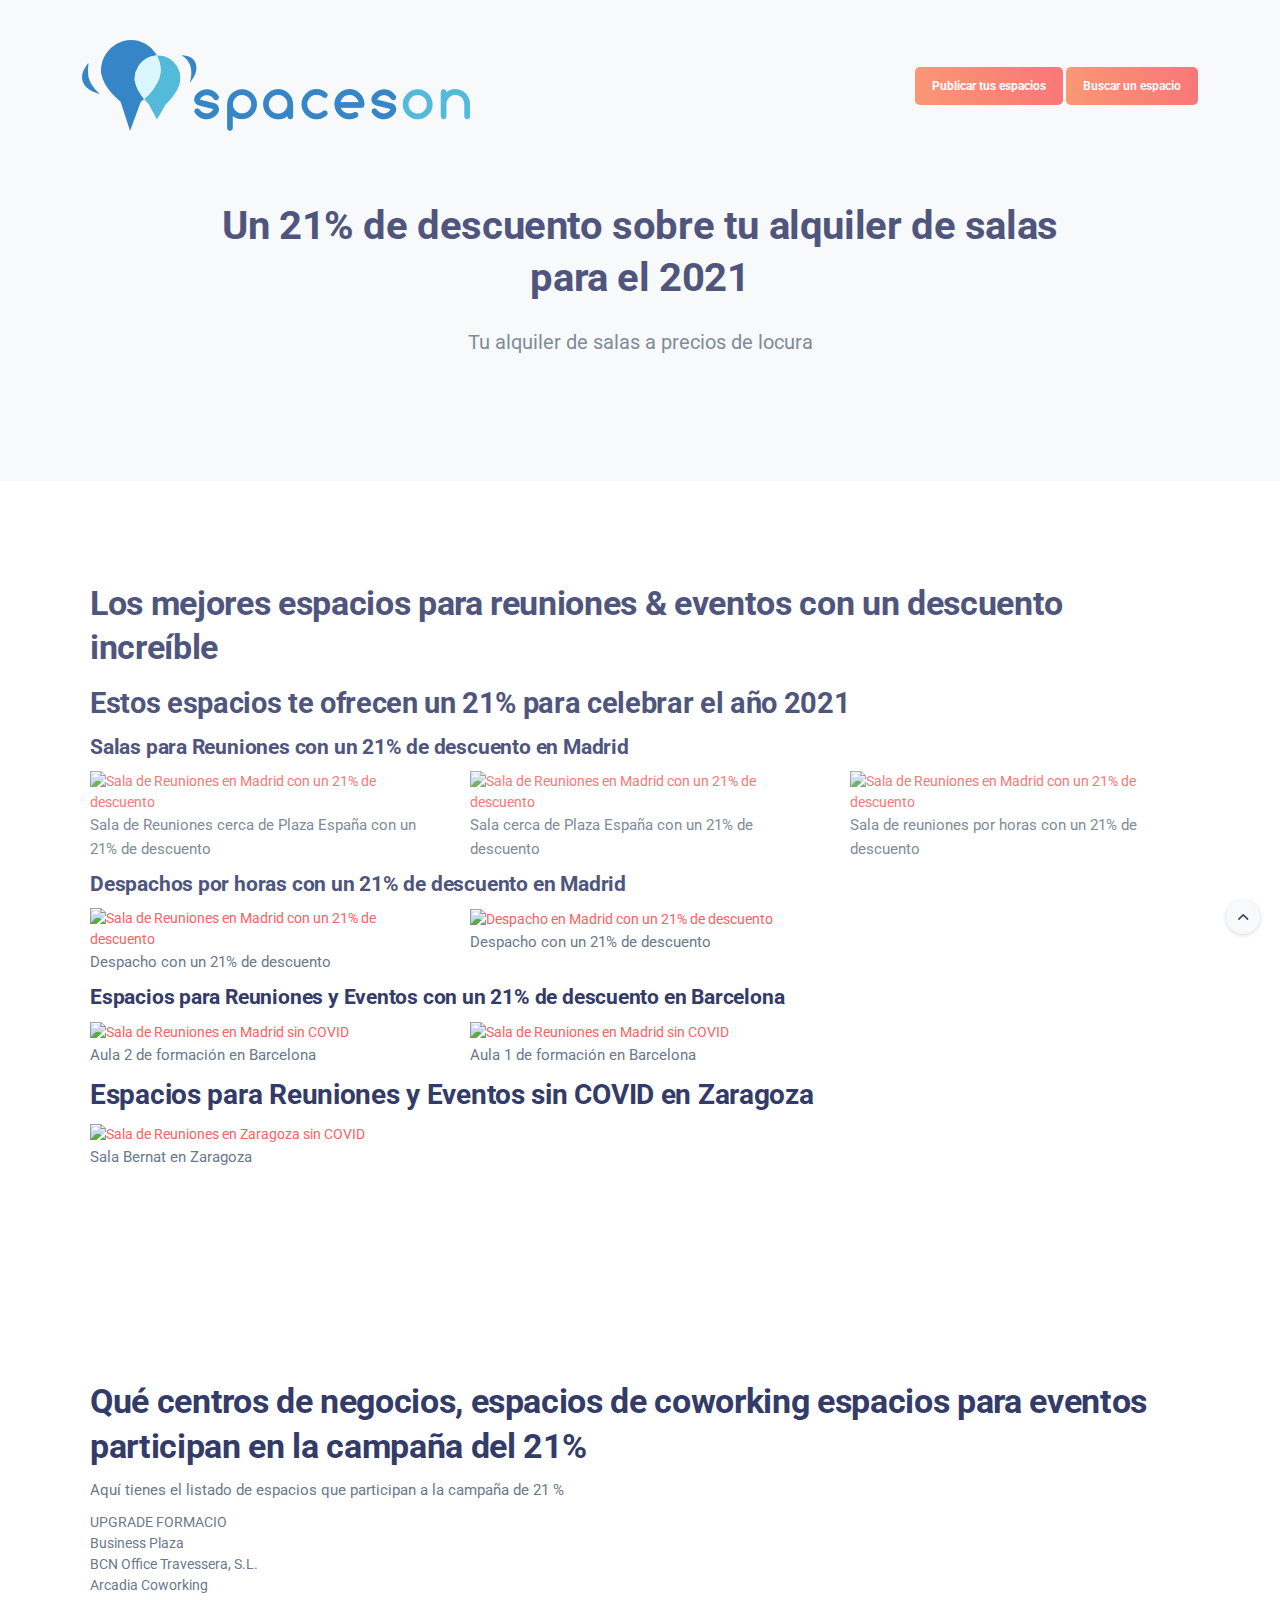
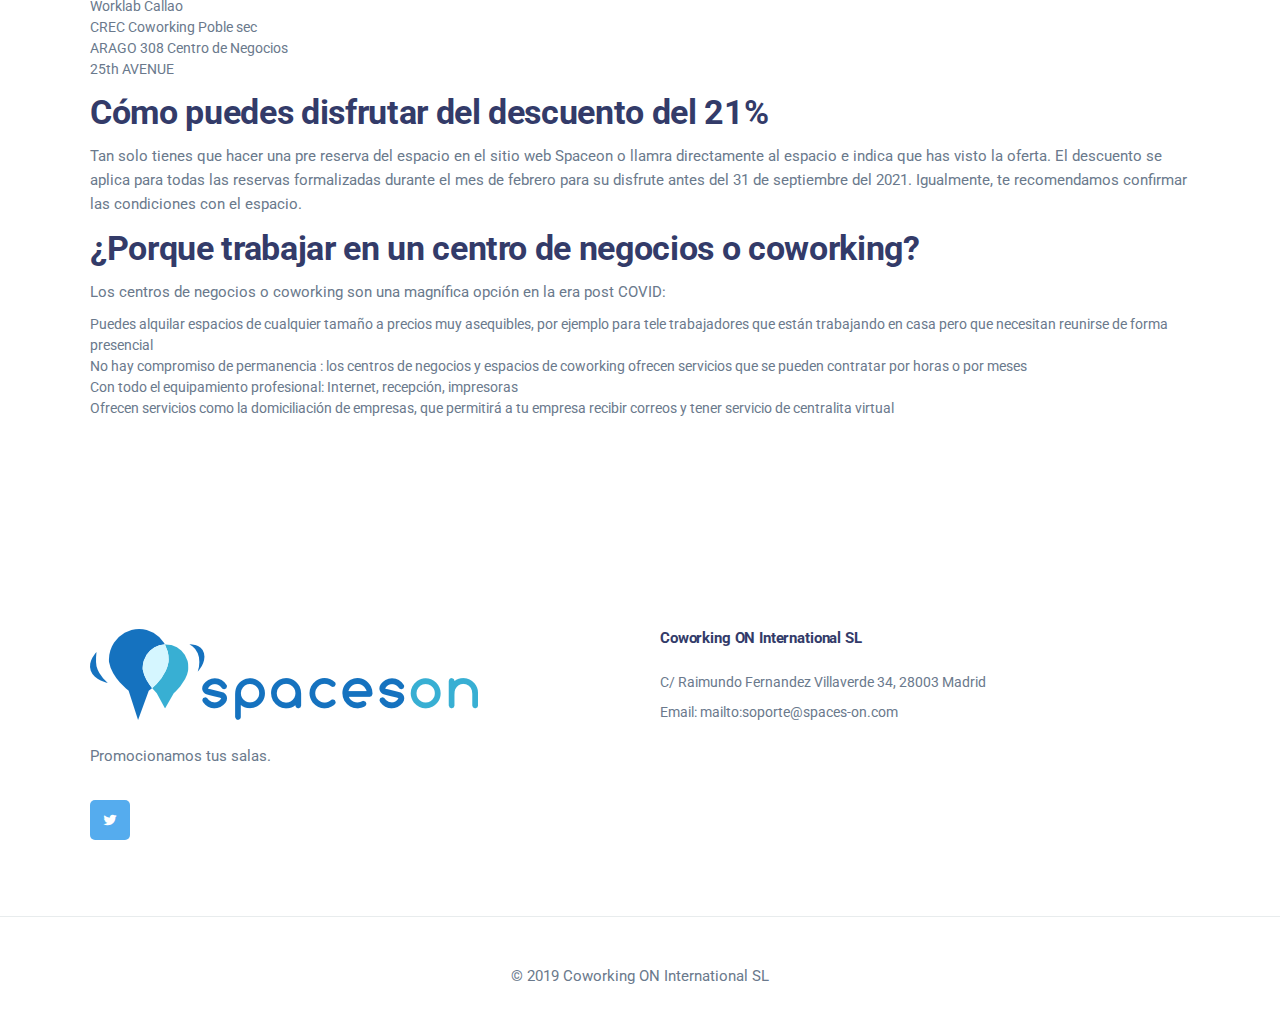
==== 21-descuento-2021.html @ 4b4feccc "2nd upload" ====
<!DOCTYPE html>
<html lang="es">
<head>
  <title>Un 21% de descuento sobre tu alquiler de salas para el 2021 | SpacesON</title>

  <meta charset="utf-8">
  <!--[if IE]><meta http-equiv='X-UA-Compatible' content='IE=edge,chrome=1'><![endif]-->
  <meta name="viewport" content="width=device-width, initial-scale=1, maximum-scale=1">
  <meta name="description" content="Trabaja en Espacios de trabajo que cumplen con todas las normas de seguridad contra el COVID">
  
  <!-- Google Fonts -->
  <link href='https://fonts.googleapis.com/css?family=Roboto:400,400i,500,700' rel='stylesheet'>

  <!-- Css -->
  <link rel="stylesheet" href="css/bootstrap.min.css" />
  <link rel="stylesheet" href="css/font-icons.css" />
  <link rel="stylesheet" href="//cdnjs.cloudflare.com/ajax/libs/cookieconsent2/3.0.3/cookieconsent.min.css" />
  <link rel="stylesheet" href="css/style.css" />

  <!-- Favicons -->
  <link rel="shortcut icon" href="img/favicon.ico">
  <link rel="apple-touch-icon" href="img/apple-touch-icon.png">
  <link rel="apple-touch-icon" sizes="72x72" href="img/apple-touch-icon-72x72.png">
  <link rel="apple-touch-icon" sizes="114x114" href="img/apple-touch-icon-114x114.png">

</head>

<body>

  <!-- Preloader -->
  <div class="loader-mask">
    <div class="loader">
      "Loading..."
    </div>
  </div>

  <main class="main-wrapper">

    <!-- Navigation -->
    <header class="nav">
      <div class="nav__holder nav--sticky">
        <div class="container-fluid container-semi-fluid nav__container">
          <div class="flex-parent">

            <div class="nav__header">
              <!-- Logo -->
              <a href="#" class="logo-container flex-child">
                <img class="logo" src="img/logo.png" srcset="img/logo.png 1x, img/logo@2x.png 2x" alt="logo">
              </a>

              <!-- Mobile toggle -->
              <button type="button" class="nav__icon-toggle" id="nav__icon-toggle" data-toggle="collapse" data-target="#navbar-collapse">
                <span class="sr-only">Toggle navigation</span>
                <span class="nav__icon-toggle-bar"></span>
                <span class="nav__icon-toggle-bar"></span>
                <span class="nav__icon-toggle-bar"></span>
              </button> 
            </div>                      

            <!-- Navbar -->
            <nav id="navbar-collapse" class="nav__wrap collapse navbar-collapse">

            </nav> <!-- end nav-wrap -->

            <div class="nav__btn-holder nav--align-right">
              <a href="https://www.spaces-on.com/pages/alta-sala" class="btn nav__btn">
                <span class="nav__btn-text">Publicar tus espacios</span>               
              </a>
                            <a href="https://www.spaces-on.com/pages/alta-sala" class="btn nav__btn">
                <span class="nav__btn-text ">Buscar un espacio</span>
                
              </a>
            </div>     
        
          </div> <!-- end flex-parent -->
        </div> <!-- end container -->

      </div>
    </header> <!-- end navigation -->

    <div class="content-wrapper oh">

      <!-- Page Title -->
      <section class="page-title text-center">
        <div class="container">
          <div class="page-title__holder">
            <h1 class="page-title__title">Un 21% de descuento sobre tu alquiler de salas para el 2021 </h1>
            <p class="page-title__subtitle">Tu alquiler de salas a precios de locura</p>
          </div>
        </div>
      </section> <!-- end page title -->
      
<!-- Espacios sin COVID -->
      <section class="section-wrap">
        <div class="container">
        	<div class="row">
        		<div class="col-md-12">
					<h2>Los mejores espacios para reuniones & eventos con un descuento increíble</h2>
					<h2><small>Estos espacios te ofrecen un 21% para celebrar el año 2021</small></h2>
					<h5><a href="https://www.spaces-on.com/filter/nil/Madrid">Salas para Reuniones con un 21% de descuento en Madrid</a></h5>
					<div class="row">
											<div class="col-md-4">
					<a href="https://www.spaces-on.com/es/espacio-horas/390-sala-19-cerca-de-plaza-de-espana-madrid">
					<img src="https://s3-eu-west-1.amazonaws.com/spaceson/uploads/room_image/image/17881/slider_SALA_19._JUNTAS__4_.jpg" alt="Sala de Reuniones en Madrid con un 21% de descuento">
					<p>
					Sala de Reuniones cerca de Plaza España con un 21% de descuento
					</p>
					</a>
					</div>
						<div class="col-md-4">
					<a href="https://www.spaces-on.com/es/espacio-horas/1288-sala-31-cerca-de-plaza-de-espana-madrid">
					<img src="https://s3-eu-west-1.amazonaws.com/spaceson/uploads/room_image/image/17896/slider_SALA_31._MESA_U__8_.jpg" alt="Sala de Reuniones en Madrid con un 21% de descuento">
					<p>
					Sala cerca de Plaza España con un 21% de descuento
					</p>
					</a>
					</div>
											<div class="col-md-4">
					<a href="https://www.spaces-on.com/es/espacio-horas/154-sala-de-reuniones-madrid">
					<img src="https://s3-eu-west-1.amazonaws.com/spaceson/uploads/room_image/image/6089/slider_worklab34.jpg" alt="Sala de Reuniones en Madrid con un 21% de descuento">
					<p>
					Sala de reuniones por horas con un 21% de descuento
					</p>
					</a>
					</div>
					</div>
					<h5><a href="https://www.spaces-on.com/filter/nil/Madrid">Despachos por horas con un 21% de descuento en Madrid</a></h5>
					<div class="row">
					<div class="col-md-4">
					<a href="https://www.spaces-on.com/es/espacio-horas/2514-despacho-7-por-horas-madrid">
					<img src="https://s3-eu-west-1.amazonaws.com/spaceson/uploads/room_image/image/17890/slider_DESPACHO_7.jpg" alt="Sala de Reuniones en Madrid con un 21% de descuento">
					<p>
					Despacho con un 21% de descuento
					</p>
					</a>
					</div>	
					<div class="col-md-4">
					<a href="https://www.spaces-on.com/es/espacio-horas/161-despacho-n-2-con-vistas-a-la-plaza-de-santo-domingo-madrid">
					<img src="https://s3-eu-west-1.amazonaws.com/spaceson/uploads/room_image/image/14823/slider_D2-min__1_.jpg" alt="Despacho en Madrid con un 21% de descuento">
					<p>
					Despacho con un 21% de descuento
					</p>
					</a>
					</div>					
					</div>
					<h5><a href="https://www.spaces-on.com/filter/nil/Barcelona">Espacios para Reuniones y Eventos con un 21% de descuento en Barcelona</a></h5>
					<div class="row">
					<div class="col-md-4">
					<a href="https://www.spaces-on.com/es/espacio-horas/1027-aula-2-barcelona">
					<img src="https://s3-eu-west-1.amazonaws.com/spaceson/uploads/room_image/image/18760/slider_20210103_093735-min.jpg" alt="Sala de Reuniones en Madrid sin COVID">
					<p>
					Aula 2 de formación en Barcelona
					</p>
					</a>
					</div>
					<div class="col-md-4">
			<a href="https://www.spaces-on.com/es/espacio-horas/769-aula-1-barcelona">
					<img src="https://s3-eu-west-1.amazonaws.com/spaceson/uploads/room_image/image/18758/slider_20210103_111441.jpg" alt="Sala de Reuniones en Madrid sin COVID">
					<p>
					Aula 1 de formación en Barcelona
					</p>
					</a>
					</div>
					</div>
					<h3><a href="https://www.spaces-on.com/filter/nil/Zaragoza">Espacios para Reuniones y Eventos sin COVID en Zaragoza</a></h3>
					<div class="row">
											<div class="col-md-4">
					<a href="https://www.spaces-on.com/es/espacio-horas/1644-sala-bernat-zaragoza">
					<img src="https://s3-eu-west-1.amazonaws.com/spaceson/uploads/room_image/image/13263/slider_Gran_V_a_5_Zaragoza__29_.jpg" alt="Sala de Reuniones en Zaragoza sin COVID">
					<p>
					Sala Bernat en Zaragoza
					</p>
					</a>
					</div>
					</div>
								
       		</div>
        	</div>
        </div>
      </section>      
      
      
      
                   <!-- Preguntas COVID -->
      <section class="section-wrap">
        <div class="container">
        	<div class="row">
        		<div class="col-md-12">
				<h2>Qué centros de negocios, espacios de coworking espacios para eventos participan en la campaña del 21%</h2>
				<p>Aquí tienes el listado de espacios que participan a la campaña de 21 %
				<ul>
    <li>UPGRADE FORMACIO</li>
    <li>Business Plaza</li>
    <li>BCN Office Travessera, S.L.</li>
    <li>Arcadia Coworking</li>
    <li>Worklab Callao</li>
    <li>CREC Coworking Poble sec</li>
    <li>ARAGO 308 Centro de Negocios</li>
    <li>25th AVENUE</li>
</ul>
				 </p>
        		<h2>Cómo puedes disfrutar del descuento del 21%</h2>
        		<p>
        		Tan solo tienes que hacer una pre reserva del espacio en el sitio web Spaceon o llamra directamente al espacio e indica que has visto la oferta.
El descuento se aplica para todas las reservas formalizadas durante el mes de febrero para su disfrute antes del 31 de septiembre del 2021. Igualmente, te recomendamos confirmar las condiciones con el espacio.
        		</p>
        		<h2>¿Porque trabajar en un centro de negocios o coworking?</h2>
        		<p>
					Los centros de negocios o coworking son una magnífica opción en la era post COVID: 
					<ul>
<li>Puedes alquilar espacios de cualquier tamaño a precios muy asequibles, por ejemplo para tele trabajadores que están trabajando en casa pero que necesitan reunirse de forma presencial</li> 
<li> No hay compromiso de permanencia : los centros de negocios y espacios de coworking ofrecen servicios que se pueden contratar por horas o por meses</li>
<li> Con todo el equipamiento profesional: Internet, recepción, impresoras </li>
<li>Ofrecen servicios como la domiciliación de empresas, que permitirá a tu empresa recibir correos y tener servicio de centralita virtual </li>
        		</ul>
        		</p>
       		</div>
        	</div>
        </div>
      </section>
      
 
            
      
 

      <!-- Footer -->
      <footer class="footer">
        <div class="container">
          <div class="footer__widgets">
            <div class="row">

              <div class="col-lg-6 col-md-6">
                <div class="widget widget-about-us">
                  <!-- Logo -->
                  <a href="index.html" class="logo-container flex-child">
                    <img class="logo" src="img/logo.png" srcset="img/logo.png 1x, img/logo@2x.png 2x" alt="logo">
                  </a>
                  <p class="mt-24 mb-32">Promocionamos tus salas.</p>
                  <div class="socials">
                    <a href="https://twitter.com/spaces_on" class="social social-twitter" aria-label="twitter" title="twitter" target="_blank"><i class="ui-twitter"></i></a>
                   </div>
                </div>
              </div> <!-- end about us -->


              <div class="col-lg-6 col-md-6">
                <div class="widget widget-address">
                  <h5 class="widget-title">Coworking ON International SL</h5>
                  <ul>
                    <li><address>C/ Raimundo Fernandez Villaverde 34, 28003 Madrid</address></li>
                    <li>
                      <span>Email: </span>
                      <a href="mailto:soporte@spaces-on.com">mailto:soporte@spaces-on.com</a>
                    </li>
                  </ul>
                </div>
              </div>           

            </div>
          </div>    
        </div> <!-- end container -->

        <div class="footer__bottom top-divider">
          <div class="container text-center">
            <span class="copyright">
              &copy; 2019 Coworking ON International SL
            </span>
          </div>
        </div> <!-- end footer bottom -->
      </footer> <!-- end footer -->

      <div id="back-to-top">
        <a href="#top"><i class="ui-arrow-up"></i></a>
      </div>

    </div> <!-- end content wrapper -->
  </main> <!-- end main wrapper -->
  

  <!-- jQuery Scripts -->
  <script src="js/jquery.min.js"></script>
  <script src="js/bootstrap.min.js"></script>
  <script src="js/plugins.js"></script>
  <script src="js/scripts.js"></script>

  <!-- Cookies -->
  <script src="//cdnjs.cloudflare.com/ajax/libs/cookieconsent2/3.0.3/cookieconsent.min.js"></script>
  <script src="js/cookies.js"></script>
  
</body>
</html>
---- css/font-icons.css ----
@font-face {
  font-family: 'ui-icons';
  src: url('../fonts/ui-icons.eot?98368862');
  src: url('../fonts/ui-icons.eot?98368862#iefix') format('embedded-opentype'),
       url('../fonts/ui-icons.woff2?98368862') format('woff2'),
       url('../fonts/ui-icons.woff?98368862') format('woff'),
       url('../fonts/ui-icons.ttf?98368862') format('truetype'),
       url('../fonts/ui-icons.svg?98368862#ui-icons') format('svg');
  font-weight: normal;
  font-style: normal;
}
/* Chrome hack: SVG is rendered more smooth in Windozze. 100% magic, uncomment if you need it. */
/* Note, that will break hinting! In other OS-es font will be not as sharp as it could be */
/*
@media screen and (-webkit-min-device-pixel-ratio:0) {
  @font-face {
    font-family: 'ui-icons';
    src: url('../fonts/ui-icons.svg?98368862#ui-icons') format('svg');
  }
}
*/
 
 [class^="ui-"]:before, [class*=" ui-"]:before {
  font-family: "ui-icons";
  font-style: normal;
  font-weight: normal;
  speak: none;
 
  display: inline-block;
  text-decoration: inherit;
  width: 1em;
  margin-right: .2em;
  text-align: center;
  /* opacity: .8; */
 
  /* For safety - reset parent styles, that can break glyph codes*/
  font-variant: normal;
  text-transform: none;
 
  /* fix buttons height, for twitter bootstrap */
  line-height: 1em;
 
  /* Animation center compensation - margins should be symmetric */
  /* remove if not needed */
  margin-left: .2em;
 
  /* you can be more comfortable with increased icons size */
  /* font-size: 120%; */
 
  /* Font smoothing. That was taken from TWBS */
  -webkit-font-smoothing: antialiased;
  -moz-osx-font-smoothing: grayscale;
 
  /* Uncomment for 3D effect */
  /* text-shadow: 1px 1px 1px rgba(127, 127, 127, 0.3); */
}
 
.ui-email:before { content: '\e800'; } /* '' */
.ui-pin:before { content: '\e801'; } /* '' */
.ui-play:before { content: '\e803'; } /* '' */
.ui-arrow-right:before { content: '\e804'; } /* '' */
.ui-star:before { content: '\e805'; } /* '' */
.ui-star-empty:before { content: '\e806'; } /* '' */
.ui-category:before { content: '\f097'; } /* '' */
.ui-twitter:before { content: '\f099'; } /* '' */
.ui-facebook:before { content: '\f09a'; } /* '' */
.ui-github:before { content: '\f09b'; } /* '' */
.ui-rss:before { content: '\f09e'; } /* '' */
.ui-pinterest:before { content: '\f0d2'; } /* '' */
.ui-google:before { content: '\f0d5'; } /* '' */
.ui-linkedin:before { content: '\f0e1'; } /* '' */
.ui-comments:before { content: '\f0e6'; } /* '' */
.ui-arrow-down:before { content: '\f123'; } /* '' */
.ui-arrow-left:before { content: '\f124'; } /* '' */
.ui-arrow-up:before { content: '\f126'; } /* '' */
.ui-youtube:before { content: '\f167'; } /* '' */
.ui-xing:before { content: '\f168'; } /* '' */
.ui-dropbox:before { content: '\f16b'; } /* '' */
.ui-stackoverflow:before { content: '\f16c'; } /* '' */
.ui-instagram:before { content: '\f16d'; } /* '' */
.ui-flickr:before { content: '\f16e'; } /* '' */
.ui-bitbucket:before { content: '\f171'; } /* '' */
.ui-tumblr:before { content: '\f173'; } /* '' */
.ui-apple:before { content: '\f179'; } /* '' */
.ui-windows:before { content: '\f17a'; } /* '' */
.ui-android:before { content: '\f17b'; } /* '' */
.ui-dribbble:before { content: '\f17d'; } /* '' */
.ui-skype:before { content: '\f17e'; } /* '' */
.ui-foursquare:before { content: '\f180'; } /* '' */
.ui-trello:before { content: '\f181'; } /* '' */
.ui-vkontakte:before { content: '\f189'; } /* '' */
.ui-vimeo:before { content: '\f194'; } /* '' */
.ui-slack:before { content: '\f198'; } /* '' */
.ui-reddit:before { content: '\f1a1'; } /* '' */
.ui-stumbleupon:before { content: '\f1a4'; } /* '' */
.ui-delicious:before { content: '\f1a5'; } /* '' */
.ui-digg:before { content: '\f1a6'; } /* '' */
.ui-behance:before { content: '\f1b4'; } /* '' */
.ui-spotify:before { content: '\f1bc'; } /* '' */
.ui-soundcloud:before { content: '\f1be'; } /* '' */
.ui-codeopen:before { content: '\f1cb'; } /* '' */
.ui-git:before { content: '\f1d3'; } /* '' */
.ui-slideshare:before { content: '\f1e7'; } /* '' */
.ui-twitch:before { content: '\f1e8'; } /* '' */
.ui-search:before { content: '\f1f5'; } /* '' */
.ui-lastfm:before { content: '\f202'; } /* '' */
.ui-forumbee:before { content: '\f211'; } /* '' */
.ui-sellsy:before { content: '\f213'; } /* '' */
.ui-shirtsinbulk:before { content: '\f214'; } /* '' */
.ui-skyatlas:before { content: '\f216'; } /* '' */
.ui-whatsapp:before { content: '\f232'; } /* '' */
.ui-snapchat:before { content: '\f2ac'; } /* '' */
.ui-close:before { content: '\f2d7'; } /* '' */
.ui-check:before { content: '\f383'; } /* '' */
---- css/style.css ----
/*-------------------------------------------------------*/
/* Table of Content

1. General
2. Typography
3. Grid
4. Layout
5. Navigation
6. Footer
7. Responsive
8. Spacings
9. Helper Classes

/*-------------------------------------------------------*/
/*-------------------------------------------------------*/
/* General
/*-------------------------------------------------------*/
html {
	font-size: 100%; }

.clearfix {
	*zoom: 1; }
	.clearfix:before, .clearfix:after {
		display: table;
		line-height: 0;
		content: ""; }
	.clearfix:after {
		clear: both; }

::-moz-selection {
	color: #fff;
	background-color: #FA6262; }

::-webkit-selection {
	color: #fff;
	background-color: #FA6262; }

::selection {
	color: #fff;
	background-color: #FA6262; }

:focus {
	outline: none; }

body {
	margin: 0;
	padding: 0;
	font-family: "Roboto", sans-serif;
	font-size: 14px;
	line-height: 1.5;
	font-smoothing: antialiased;
	-webkit-font-smoothing: antialiased;
	-moz-font-smoothing: antialiased;
	background: #fff;
	outline: 0;
	overflow-x: hidden;
	overflow-y: auto;
	color: #6A798C; }
	body img {
		border: none;
		max-width: 100%;
		-webkit-user-select: none;
		-moz-user-select: none;
		-o-user-select: none;
		-ms-user-select: none;
		    user-select: none; }

a {
	text-decoration: none;
	color: #FA6262;
	transition: color 0.1s ease-in-out; }
	a:hover, a:focus {
		text-decoration: none;
		color: #333B69; }

p {
	font-size: 15px;
	color: #6A798C;
	font-weight: 400;
	line-height: 24px;
	margin: 0 0 10px; }

video {
	height: 100%;
	width: 100%; }

hr {
	margin: 0;
	border-color: #E8ECED; }

/*-------------------------------------------------------*/
/* Preloader
/*-------------------------------------------------------*/
.loader-mask {
	position: fixed;
	top: 0;
	left: 0;
	right: 0;
	bottom: 0;
	background-color: #fff;
	z-index: 99999; }

.loader {
	position: absolute;
	left: 50%;
	top: 50%;
	font-size: 5px;
	width: 5em;
	height: 5em;
	margin: -25px 0 0 -25px;
	text-indent: -9999em;
	border-top: 0.5em solid #4C86E7;
	border-right: 0.5em solid rgba(245, 245, 245, 0.5);
	border-bottom: 0.5em solid rgba(245, 245, 245, 0.5);
	border-left: 0.5em solid rgba(245, 245, 245, 0.5);
	-webkit-transform: translateZ(0);
	transform: translateZ(0);
	-webkit-animation: load8 1.1s infinite linear;
	animation: load8 1.1s infinite linear; }

.loader,
.loader:after {
	border-radius: 50%;
	width: 10em;
	height: 10em; }

@-webkit-keyframes load8 {
	0% {
		-webkit-transform: rotate(0deg);
		transform: rotate(0deg); }
	100% {
		-webkit-transform: rotate(360deg);
		transform: rotate(360deg); } }

@keyframes load8 {
	0% {
		-webkit-transform: rotate(0deg);
		transform: rotate(0deg); }
	100% {
		-webkit-transform: rotate(360deg);
		transform: rotate(360deg); } }

/*-------------------------------------------------------*/
/* Typography
/*-------------------------------------------------------*/
ul, ol {
	list-style: none;
	margin: 0;
	padding: 0; }

h1, h2, h3, h4, h5, h6 {
	font-family: "Roboto", sans-serif;
	margin-top: 0;
	margin-bottom: 10px;
	color: #333B69;
	font-weight: 700;
	line-height: 1.3;
	letter-spacing: -0.01em; }

h1 {
	font-size: 40px; }

h2 {
	font-size: 34px; }

h3 {
	font-size: 28px; }

h4 {
	font-size: 24px; }

h5 {
	font-size: 21px; }

h6 {
	font-size: 18px; }

@media only screen and (max-width: 575px) {
	h1 {
		font-size: 32px; }
	h2 {
		font-size: 28px; }
	h3 {
		font-size: 26px; } }

h1 > a, h2 > a, h3 > a, h4 > a, h5 > a, h6 > a {
	color: inherit; }
	h1 > a:hover, h1 > a:focus, h2 > a:hover, h2 > a:focus, h3 > a:hover, h3 > a:focus, h4 > a:hover, h4 > a:focus, h5 > a:hover, h5 > a:focus, h6 > a:hover, h6 > a:focus {
		color: #FA6262; }

h1 small, h2 small, h3 small, h4 small, h5 small, h6 small {
	color: #333B69;
	font-size: 85%; }

.text-center {
	text-align: center; }

.text-right {
	text-align: right; }

.text-left {
	text-align: left; }

@media only screen and (max-width: 1199px) {
	.text-lg-center {
		text-align: center; } }

@media only screen and (max-width: 991px) {
	.text-md-center {
		text-align: center; } }

@media only screen and (max-width: 767px) {
	.text-sm-center {
		text-align: center; } }

@media only screen and (max-width: 575px) {
	.text-xs-center {
		text-align: center; } }

.section-headings p {
	margin-bottom: 40px; }

.title-row {
	margin-bottom: 48px;
	position: relative; }
	.title-row--boxed {
		max-width: 560px;
		margin-left: auto;
		margin-right: auto; }

.subtitle {
	font-size: 18px;
	line-height: 1.56;
	font-weight: 500; }

.highlight {
	color: #FA6262; }

blockquote {
	text-align: center;
	margin-bottom: 40px;
	margin-top: 40px; }
	blockquote p {
		font-size: 28px;
		line-height: 1.3;
		font-style: italic;
		margin-bottom: 0 !important;
		position: relative;
		color: #6A798C; }
	blockquote cite {
		font-size: 15px;
		font-weight: 400;
		color: #6A798C; }

.lead {
	font-size: 18px;
	line-height: 30px; }

address {
	font-style: normal;
	margin-bottom: 0; }

/*-------------------------------------------------------*/
/* Grid
/*-------------------------------------------------------*/
.section-wrap {
	padding: 100px 0;
	position: relative;
	background-size: cover;
	background-position: center; }
	@media only screen and (max-width: 991px) {
		.section-wrap {
			padding: 80px 0; } }
	@media only screen and (max-width: 767px) {
		.section-wrap {
			padding: 60px 0; } }
	.section-wrap--pb-large {
		padding-bottom: 180px; }
		@media only screen and (max-width: 767px) {
			.section-wrap--pb-large {
				padding-bottom: 60px; } }

.container-semi-fluid {
	padding: 0 50px; }
	@media only screen and (max-width: 767px) {
		.container-semi-fluid {
			padding: 0 20px; } }

.main-container {
	margin: auto; }

@media (min-width: 1400px) {
	.container {
		max-width: 1320px; } }

/* Columns Gutters
-------------------------------------------------------*/
.row-16 {
	margin: 0 -8px; }

.row-16 > [class*="col-"] {
	padding: 0 8px; }

.row-20 {
	margin: 0 -10px; }

.row-20 > [class*="col-"] {
	padding: 0 10px; }

.row-30 {
	margin: 0 -15px; }

.row-30 > [class*="col-"] {
	padding: 0 15px; }

.row-60 {
	margin: 0 -30px; }

.row-60 > [class*="col-"] {
	padding: 0 30px; }

/* Flexbox
-------------------------------------------------------*/
.flex-parent {
	display: flex;
	flex-flow: row nowrap;
	justify-content: space-between; }

.flex-child {
	flex: 1 0 0; }

/* Columns With No Gutters
-------------------------------------------------------*/
.no-gutters {
	margin-right: 0;
	margin-left: 0; }
	.no-gutters > [class*="col-"] {
		padding-right: 0;
		padding-left: 0; }

/*-------------------------------------------------------*/
/* Buttons
/*-------------------------------------------------------*/
.btn {
	font-weight: 700;
	font-family: "Roboto", sans-serif;
	overflow: hidden;
	display: inline-block;
	text-decoration: none;
	text-align: center;
	border: 0;
	border-radius: 5px;
	transition: all 0.2s ease-in-out;
	color: #fff;
	background-color: #FA6262;
	-webkit-backface-visibility: hidden;
	backface-visibility: hidden;
	position: relative;
	z-index: 1;
	white-space: nowrap;
	vertical-align: middle;
	touch-action: manipulation;
	cursor: pointer;
	-webkit-user-select: none;
	-moz-user-select: none;
	-ms-user-select: none;
	user-select: none; }
	.btn:hover {
		color: #fff;
		border-color: transparent; }
	.btn:focus {
		outline: none;
		color: #fff; }
	.btn--lg, .btn--lg.btn--button {
		font-size: 15px;
		padding: 0 24px; }
		.btn--lg span, .btn--lg.btn--button span {
			line-height: 50px; }
	.btn--lg.btn--button {
		height: 50px; }
	.btn--md, .btn--md.btn--button {
		font-size: 15px;
		padding: 0 24px; }
		.btn--md span, .btn--md.btn--button span {
			line-height: 46px; }
	.btn--md.btn--button {
		height: 46px; }
	.btn--color {
		background-color: #FA6262;
		box-shadow: 0 5px 15px rgba(250, 98, 98, 0.4); }
		.btn--color:hover {
			opacity: .92;
			box-shadow: 0 2px 8px rgba(250, 98, 98, 0.4); }
	.btn--alt-color {
		background-color: #4C86E7;
		box-shadow: 0 5px 15px rgba(76, 134, 231, 0.4); }
		.btn--alt-color:hover {
			opacity: .92;
			box-shadow: 0 2px 8px rgba(76, 134, 231, 0.4); }
	.btn--dark {
		background-color: #282e38; }
	.btn--white {
		background-color: #fff;
		color: #333B69; }
	.btn--light {
		background-color: #F7F9FA;
		color: #333B69; }
	.btn--wide {
		width: 100%; }
	.btn--dark:hover, .btn--dark:focus, .btn--white:hover, .btn--white:focus, .btn--light:hover, .btn--light:focus {
		background-color: #FA6262;
		border-color: transparent; }
	.btn i {
		font-size: 12px;
		position: relative;
		margin-left: 40px;
		line-height: 1; }

.rounded,
.rounded:before {
	border-radius: 70px; }

.section-buttons {
	margin-bottom: 50px; }
	.section-buttons a {
		margin-bottom: 10px; }

/* Input Buttons
-------------------------------------------------------*/
.btn--button {
	border: none;
	margin-bottom: 0;
	width: auto; }
	.btn--button.btn--color, .btn--button.btn-dark {
		color: #fff; }
	.btn--button.btn--wide {
		width: 100%; }

/*-------------------------------------------------------*/
/* Form Elements
/*-------------------------------------------------------*/
input,
select,
textarea {
	height: 46px;
	border-radius: 5px;
	border: 1px solid #E8ECED;
	background-color: #F7F9FA;
	width: 100%;
	margin-bottom: 24px;
	padding: 0 12px;
	transition: border-color 0.3s ease-in-out, background-color 0.3s ease-in-out; }

textarea {
	height: auto;
	display: block;
	padding: 8px 16px;
	margin-bottom: 24px; }

button,
html input[type="button"],
input[type="reset"],
input[type="submit"] {
	-webkit-appearance: button;
	cursor: pointer; }

input[type=search] {
	box-sizing: border-box; }

input:focus,
textarea:focus {
	border-color: #FA6262;
	background-color: #fff;
	outline: none;
	box-shadow: none; }

/* Change Color of Placeholders */
input::-webkit-input-placeholder,
textarea::-webkit-input-placeholder {
	color: #6A798C; }

input:-moz-placeholder,
textarea:-moz-placeholder {
	color: #6A798C;
	opacity: 1; }

input::-moz-placeholder,
textarea::-moz-placeholder {
	color: #6A798C;
	opacity: 1; }

input:-ms-input-placeholder,
textarea:-ms-input-placeholder {
	color: #6A798C; }

select {
	-webkit-appearance: none;
	-moz-appearance: none;
	appearance: none;
	cursor: pointer;
	padding-left: 12px;
	background-image: url(../img/dropdown.png);
	background-repeat: no-repeat;
	background-position: 100% 50%; }

select::-ms-expand {
	display: none; }

label {
	color: #333B69;
	font-family: "Roboto", sans-serif;
	font-size: 15px;
	display: inline-block;
	vertical-align: middle;
	margin-bottom: 10px; }

.input-underline {
	position: relative;
	display: block;
	height: 2px;
	width: 0;
	bottom: 0;
	position: absolute;
	background: #FA6262;
	transition: 0.2s ease all; }

.form-group {
	position: relative; }

.form-input:focus ~ .input-underline {
	width: 100%; }

/* Checkboxes & Radio Buttons
-------------------------------------------------------*/
input[type="checkbox"] {
	display: none; }

input[type="checkbox"] + label:before {
	width: 20px;
	height: 20px;
	content: "";
	display: inline-block;
	font-size: 13px;
	margin: -4px 10px 0 0;
	border-radius: 3px;
	text-align: center;
	vertical-align: middle;
	cursor: pointer;
	border: 1px solid #dfe5e6; }

input[type="checkbox"]:checked + label:after {
	font-family: 'ui-icons';
	content: "\f383";
	display: inline-block;
	font-size: 15px;
	text-align: center;
	vertical-align: middle;
	cursor: pointer;
	position: absolute;
	left: 5px;
	top: 0; }

input[type="checkbox"] + label,
input[type="radio"] + label {
	cursor: pointer;
	margin-bottom: 0;
	position: relative;
	line-height: 22px; }

.radio > li,
.checkbox > li {
	padding: 7px 0; }

input[type="radio"] {
	display: none; }

input[type="radio"] + label:before {
	display: inline-block;
	content: "";
	width: 20px;
	height: 20px;
	box-shadow: 0 0 0 1px #dfe5e6;
	border-radius: 40px;
	margin: -3px 10px 0 0;
	outline: none;
	vertical-align: middle;
	cursor: pointer;
	margin-bottom: 0; }

input[type="radio"]:checked + label:before {
	background-color: #000;
	border: 6px solid #fff;
	padding: 1px; }

input[type="radio"]:focus {
	outline: none; }

#contact-form .message {
	height: 50px;
	width: 100%;
	font-size: 13px;
	line-height: 50px;
	text-align: center;
	float: none;
	margin-top: 20px;
	display: none;
	color: #fff; }

#contact-form .message.error {
	background-color: #f44336; }

#contact-form .message.success {
	background-color: #4CAF50; }

/*-------------------------------------------------------*/
/* Sliders
/*-------------------------------------------------------*/
/**
 * Owl Carousel v2.3.4
 * Copyright 2013-2018 David Deutsch
 * Licensed under: SEE LICENSE IN https://github.com/OwlCarousel2/OwlCarousel2/blob/master/LICENSE
 */
.owl-carousel, .owl-carousel .owl-item {
	-webkit-tap-highlight-color: transparent;
	position: relative; }

.owl-carousel {
	display: none;
	width: 100%;
	z-index: 1; }

.owl-carousel .owl-stage {
	position: relative;
	touch-action: manipulation;
	-moz-backface-visibility: hidden; }

.owl-carousel .owl-stage:after {
	content: ".";
	display: block;
	clear: both;
	visibility: hidden;
	line-height: 0;
	height: 0; }

.owl-carousel .owl-stage-outer {
	position: relative;
	overflow: hidden;
	-webkit-transform: translate3d(0, 0, 0); }

.owl-carousel .owl-item, .owl-carousel .owl-wrapper {
	-webkit-backface-visibility: hidden;
	-moz-backface-visibility: hidden;
	-ms-backface-visibility: hidden;
	-webkit-transform: translate3d(0, 0, 0);
	-moz-transform: translate3d(0, 0, 0);
	-ms-transform: translate3d(0, 0, 0); }

.owl-carousel .owl-item {
	min-height: 1px;
	float: left;
	-webkit-backface-visibility: hidden;
	-webkit-touch-callout: none; }

.owl-carousel .owl-item img {
	display: block;
	width: 100%; }

.owl-carousel .owl-dots.disabled, .owl-carousel .owl-nav.disabled {
	display: none; }

.no-js .owl-carousel, .owl-carousel.owl-loaded {
	display: block; }

.owl-carousel .owl-dot, .owl-carousel .owl-nav .owl-next, .owl-carousel .owl-nav .owl-prev {
	cursor: pointer;
	-webkit-user-select: none;
	-moz-user-select: none;
	-ms-user-select: none;
	user-select: none; }

.owl-carousel.owl-loading {
	opacity: 0;
	display: block; }

.owl-carousel.owl-hidden {
	opacity: 0; }

.owl-carousel.owl-refresh .owl-item {
	visibility: hidden; }

.owl-carousel.owl-drag .owl-item {
	touch-action: pan-y;
	-webkit-user-select: none;
	-moz-user-select: none;
	-ms-user-select: none;
	user-select: none; }

.owl-carousel.owl-grab {
	cursor: move;
	cursor: -webkit-grab;
	cursor: grab; }

.owl-carousel.owl-rtl {
	direction: rtl; }

.owl-carousel.owl-rtl .owl-item {
	float: right; }

.owl-carousel .animated {
	-webkit-animation-duration: 1s;
	        animation-duration: 1s;
	-webkit-animation-fill-mode: both;
	        animation-fill-mode: both; }

.owl-carousel .owl-animated-in {
	z-index: 0; }

.owl-carousel .owl-animated-out {
	z-index: 1; }

.owl-carousel .fadeOut {
	-webkit-animation-name: fadeOut;
	        animation-name: fadeOut; }

@-webkit-keyframes fadeOut {
	0% {
		opacity: 1; }
	100% {
		opacity: 0; } }

@keyframes fadeOut {
	0% {
		opacity: 1; }
	100% {
		opacity: 0; } }

.owl-height {
	transition: height .5s ease-in-out; }

.owl-carousel .owl-item .owl-lazy {
	opacity: 0;
	transition: opacity .4s ease; }

.owl-carousel .owl-item .owl-lazy:not([src]), .owl-carousel .owl-item .owl-lazy[src^=""] {
	max-height: 0; }

.owl-carousel .owl-item img.owl-lazy {
	-webkit-transform-style: preserve-3d;
	        transform-style: preserve-3d; }

.owl-carousel .owl-video-wrapper {
	position: relative;
	height: 100%;
	background: #000; }

.owl-carousel .owl-video-play-icon {
	position: absolute;
	height: 80px;
	width: 80px;
	left: 50%;
	top: 50%;
	margin-left: -40px;
	margin-top: -40px;
	background: url(owl.video.play.png) no-repeat;
	cursor: pointer;
	z-index: 1;
	-webkit-backface-visibility: hidden;
	transition: -webkit-transform .1s ease;
	transition: transform .1s ease;
	transition: transform .1s ease, -webkit-transform .1s ease; }

.owl-carousel .owl-video-play-icon:hover {
	-webkit-transform: scale(1.3, 1.3);
	        transform: scale(1.3, 1.3); }

.owl-carousel .owl-video-playing .owl-video-play-icon, .owl-carousel .owl-video-playing .owl-video-tn {
	display: none; }

.owl-carousel .owl-video-tn {
	opacity: 0;
	height: 100%;
	background-position: center center;
	background-repeat: no-repeat;
	background-size: contain;
	transition: opacity .4s ease; }

.owl-carousel .owl-video-frame {
	position: relative;
	z-index: 1;
	height: 100%;
	width: 100%; }

.owl-prev, .owl-next {
	display: block;
	overflow: hidden;
	position: absolute;
	top: 50%;
	margin-top: -24px;
	background-color: transparent;
	text-align: center;
	line-height: 34px;
	z-index: 10;
	width: 22px;
	height: 40px;
	font-size: 22px;
	color: #fff !important;
	opacity: 0;
	border: 0;
	padding: 0;
	transition: all 0.2s ease-in-out; }
	.owl-prev:hover, .owl-next:hover {
		opacity: .92;
		border-color: transparent; }

.owl-prev {
	left: 10px; }

.owl-next {
	right: 10px; }

.owl-carousel:hover .owl-prev,
.owl-carousel:hover .owl-next {
	opacity: 1; }

.owl-carousel--dark-arrows .owl-prev, .owl-carousel--dark-arrows .owl-next {
	color: #6A798C; }

.owl-carousel--visible-arrows .owl-prev, .owl-carousel--visible-arrows .owl-next {
	opacity: 1; }

.owl-carousel--visible-arrows .owl-prev,
.owl-carousel--visible-arrows:hover .owl-prev {
	left: -60px; }

.owl-carousel--visible-arrows .owl-next,
.owl-carousel--visible-arrows:hover .owl-next {
	right: -60px; }

.owl-carousel--arrows-outside .owl-prev,
.owl-carousel--arrows-outside .owl-next {
	opacity: 1;
	top: -60px; }

.owl-carousel--arrows-outside .owl-prev {
	right: 36px;
	left: auto; }

.owl-carousel--arrows-outside .owl-next {
	right: 0; }

.owl-dots {
	text-align: center;
	-webkit-tap-highlight-color: transparent;
	margin-top: 30px; }

.owl-dot {
	display: inline-block;
	zoom: 1;
	*display: inline; }

.owl-dot span {
	width: 8px;
	height: 8px;
	border-radius: 50%;
	margin: 3px;
	background: #fff;
	opacity: 0.4;
	display: block;
	-webkit-backface-visibility: visible;
	transition: all 200ms ease; }

.owl-dot.active span,
.owl-dot:hover span {
	opacity: 1;
	background-color: #FA6262; }

.owl-carousel--dots-inside .owl-dots {
	position: absolute;
	bottom: 20px;
	margin-top: 0;
	width: 100%; }

.owl-custom-nav {
	margin-top: 24px; }
	.owl-custom-nav__btn {
		text-transform: uppercase;
		font-size: 10px;
		border-radius: 5px;
		border: 1px solid #E8ECED;
		padding: 0 5px;
		line-height: 26px;
		background-color: transparent; }
		.owl-custom-nav__btn:hover {
			background-color: #FA6262;
			color: #fff;
			border-color: transparent; }
		.owl-custom-nav__btn:focus {
			outline: none; }
		.owl-custom-nav__btn i {
			font-size: 8px;
			margin: 0 3px;
			position: relative;
			top: -1px; }

/*-------------------------------------------------------*/
/* Icon Font
/*-------------------------------------------------------*/
[class^="ui-"]:before,
[class*=" ui-"]:before {
	width: auto;
	margin-right: 0;
	margin-left: 0;
	line-height: normal; }

/*-------------------------------------------------------*/
/* Card
/*-------------------------------------------------------*/
.card {
	display: flex;
	flex: 1 0 0%;
	flex-direction: column;
	background-color: #fff;
	border-radius: 5px;
	overflow: hidden; }
	.card-row > div {
		margin-bottom: 48px; }
	.card-row .card {
		height: 100%;
		margin-bottom: 0; }
	.card__img-holder {
		margin-right: 0 !important;
		margin-bottom: 0 !important; }
	.card__body {
		background-color: #fff;
		padding: 40px;
		flex: 1 1 auto; }
	.card--small .card__body {
		padding: 24px 16px; }
	.card--small .entry__title {
		font-size: 16px;
		margin-bottom: 0; }

/*-------------------------------------------------------*/
/* Magnific Pupop
/*-------------------------------------------------------*/
.mfp-bg, .mfp-wrap {
	position: fixed;
	left: 0;
	top: 0; }

.mfp-bg, .mfp-container, .mfp-wrap {
	height: 100%;
	width: 100%; }

.mfp-arrow:after, .mfp-arrow:before, .mfp-container:before, .mfp-figure:after {
	content: ''; }

.mfp-bg {
	z-index: 1042;
	overflow: hidden;
	background: #0b0b0b;
	opacity: .8; }

.mfp-wrap {
	z-index: 1043;
	outline: 0 !important;
	-webkit-backface-visibility: hidden; }

.mfp-container {
	text-align: center;
	position: absolute;
	left: 0;
	top: 0;
	padding: 0 8px;
	box-sizing: border-box; }

.mfp-container:before {
	display: inline-block;
	height: 100%;
	vertical-align: middle; }

.mfp-align-top .mfp-container:before {
	display: none; }

.mfp-content {
	position: relative;
	display: inline-block;
	vertical-align: middle;
	margin: 0 auto;
	text-align: left;
	z-index: 1045; }

.mfp-ajax-holder .mfp-content, .mfp-inline-holder .mfp-content {
	width: 100%;
	cursor: auto; }

.mfp-ajax-cur {
	cursor: progress; }

.mfp-zoom-out-cur, .mfp-zoom-out-cur .mfp-image-holder .mfp-close {
	cursor: zoom-out; }

.mfp-zoom {
	cursor: pointer;
	cursor: zoom-in; }

.mfp-auto-cursor .mfp-content {
	cursor: auto; }

.mfp-arrow, .mfp-close, .mfp-counter, .mfp-preloader {
	-webkit-user-select: none;
	-moz-user-select: none;
	-ms-user-select: none;
	    user-select: none; }

.mfp-loading.mfp-figure {
	display: none; }

.mfp-hide {
	display: none !important; }

.mfp-preloader {
	color: #CCC;
	position: absolute;
	top: 50%;
	width: auto;
	text-align: center;
	margin-top: -.8em;
	left: 8px;
	right: 8px;
	z-index: 1044; }

.mfp-preloader a {
	color: #CCC; }

.mfp-close, .mfp-preloader a:hover {
	color: #FFF; }

.mfp-s-error .mfp-content, .mfp-s-ready .mfp-preloader {
	display: none; }

button.mfp-arrow, button.mfp-close {
	overflow: visible;
	cursor: pointer;
	border: 0;
	-webkit-appearance: none;
	display: block;
	outline: 0;
	padding: 0;
	z-index: 1046;
	box-shadow: none;
	touch-action: manipulation; }

.mfp-figure:after, .mfp-iframe-scaler iframe {
	box-shadow: 0 0 8px rgba(0, 0, 0, 0.6);
	position: absolute;
	left: 0; }

button::-moz-focus-inner {
	padding: 0;
	border: 0; }

.mfp-close {
	width: 44px;
	height: 44px;
	line-height: 44px;
	position: absolute;
	right: 0;
	top: 0;
	text-decoration: none;
	text-align: center;
	opacity: .65;
	padding: 0 0 18px 10px;
	font-style: normal;
	font-size: 28px;
	font-family: Arial,Baskerville,monospace; }

.mfp-close:focus, .mfp-close:hover {
	opacity: 1; }

.mfp-close:active {
	top: 1px; }

.mfp-close-btn-in .mfp-close {
	color: #333; }

.mfp-iframe-holder .mfp-close, .mfp-image-holder .mfp-close {
	color: #FFF;
	right: -6px;
	text-align: right;
	padding-right: 6px;
	width: 100%; }

.mfp-counter {
	position: absolute;
	top: 0;
	right: 0;
	color: #CCC;
	font-size: 12px;
	line-height: 18px;
	white-space: nowrap; }

.mfp-figure, img.mfp-img {
	line-height: 0; }

.mfp-arrow {
	position: absolute;
	opacity: .65;
	margin: -55px 0 0;
	top: 50%;
	padding: 0;
	width: 90px;
	height: 110px;
	-webkit-tap-highlight-color: transparent; }

.mfp-arrow:active {
	margin-top: -54px; }

.mfp-arrow:focus, .mfp-arrow:hover {
	opacity: 1; }

.mfp-arrow:after, .mfp-arrow:before {
	display: block;
	width: 0;
	height: 0;
	position: absolute;
	left: 0;
	top: 0;
	margin-top: 35px;
	margin-left: 35px;
	border: inset transparent; }

.mfp-arrow:after {
	border-top-width: 13px;
	border-bottom-width: 13px;
	top: 8px; }

.mfp-arrow:before {
	border-top-width: 21px;
	border-bottom-width: 21px;
	opacity: .7; }

.mfp-arrow-left {
	left: 0; }

.mfp-arrow-left:after {
	border-right: 17px solid #FFF;
	margin-left: 31px; }

.mfp-arrow-left:before {
	margin-left: 25px;
	border-right: 27px solid #3F3F3F; }

.mfp-arrow-right {
	right: 0; }

.mfp-arrow-right:after {
	border-left: 17px solid #FFF;
	margin-left: 39px; }

.mfp-arrow-right:before {
	border-left: 27px solid #3F3F3F; }

.mfp-iframe-holder {
	padding-top: 40px;
	padding-bottom: 40px; }

.mfp-iframe-holder .mfp-content {
	line-height: 0;
	width: 100%;
	max-width: 900px; }

.mfp-image-holder .mfp-content, img.mfp-img {
	max-width: 100%; }

.mfp-iframe-holder .mfp-close {
	top: -40px; }

.mfp-iframe-scaler {
	width: 100%;
	height: 0;
	overflow: hidden;
	padding-top: 56.25%; }

.mfp-iframe-scaler iframe {
	display: block;
	top: 0;
	width: 100%;
	height: 100%;
	background: #000; }

.mfp-figure:after, img.mfp-img {
	width: auto;
	height: auto;
	display: block; }

img.mfp-img {
	box-sizing: border-box;
	padding: 40px 0;
	margin: 0 auto; }

.mfp-figure:after {
	top: 40px;
	bottom: 40px;
	right: 0;
	z-index: -1;
	background: #444; }

.mfp-figure small {
	color: #BDBDBD;
	display: block;
	font-size: 12px;
	line-height: 14px; }

.mfp-figure figure {
	margin: 0; }

.mfp-bottom-bar {
	margin-top: -36px;
	position: absolute;
	top: 100%;
	left: 0;
	width: 100%;
	cursor: auto; }

.mfp-title {
	text-align: left;
	line-height: 18px;
	color: #F3F3F3;
	word-wrap: break-word;
	padding-right: 36px; }

.mfp-gallery .mfp-image-holder .mfp-figure {
	cursor: pointer; }

@media screen and (max-width: 800px) and (orientation: landscape), screen and (max-height: 300px) {
	.mfp-img-mobile .mfp-image-holder {
		padding-left: 0;
		padding-right: 0; }
	.mfp-img-mobile img.mfp-img {
		padding: 0; }
	.mfp-img-mobile .mfp-figure:after {
		top: 0;
		bottom: 0; }
	.mfp-img-mobile .mfp-figure small {
		display: inline;
		margin-left: 5px; }
	.mfp-img-mobile .mfp-bottom-bar {
		background: rgba(0, 0, 0, 0.6);
		bottom: 0;
		margin: 0;
		top: auto;
		padding: 3px 5px;
		position: fixed;
		box-sizing: border-box; }
	.mfp-img-mobile .mfp-bottom-bar:empty {
		padding: 0; }
	.mfp-img-mobile .mfp-counter {
		right: 5px;
		top: 3px; }
	.mfp-img-mobile .mfp-close {
		top: 0;
		right: 0;
		width: 35px;
		height: 35px;
		line-height: 35px;
		background: rgba(0, 0, 0, 0.6);
		position: fixed;
		text-align: center;
		padding: 0; } }

@media all and (max-width: 900px) {
	.mfp-arrow {
		-webkit-transform: scale(0.75);
		transform: scale(0.75); }
	.mfp-arrow-left {
		-webkit-transform-origin: 0;
		transform-origin: 0; }
	.mfp-arrow-right {
		-webkit-transform-origin: 100%;
		transform-origin: 100%; }
	.mfp-container {
		padding-left: 6px;
		padding-right: 6px; } }

/*-------------------------------------------------------*/
/* Tables
/*-------------------------------------------------------*/
.table-wrap {
	margin-bottom: 34px; }

/*-------------------------------------------------------*/
/* Tabs
/*-------------------------------------------------------*/
.tabs__list {
	margin-bottom: -1px;
	overflow: hidden; }

.tabs__item {
	position: relative;
	display: inline-block;
	float: left;
	font-size: 14px;
	font-weight: 700;
	color: #333B69; }
	.tabs__item:not(:first-child) {
		margin-left: -1px; }
	@media only screen and (max-width: 575px) {
		.tabs__item {
			display: block;
			margin-right: 0; } }

.tabs__url {
	display: block;
	position: relative;
	padding: 12px 18px 11px;
	border: 1px solid #E8ECED;
	color: #333B69;
	transition: background-color 0.1s ease-in-out; }
	.tabs__url:focus {
		color: inherit; }
	.tabs__url:hover {
		background-color: white; }

.tabs__item--active:before {
	content: '';
	height: 2px;
	width: 100%;
	display: block;
	position: absolute;
	top: 0;
	left: 0;
	z-index: 1;
	background-color: #FA6262; }

.tabs__item--active .tabs__url {
	color: #333B69;
	background-color: #fff;
	border-bottom: 1px solid transparent; }

.tabs__content {
	padding: 20px;
	margin-bottom: 24px;
	border: 1px solid #E8ECED;
	overflow: hidden; }
	.tabs__content-pane {
		display: none; }
	.tabs__content-pane--active {
		display: block; }

/*-------------------------------------------------------*/
/* Accordions and Toggles
/*-------------------------------------------------------*/
.accordion {
	margin-bottom: 8px; }
	.accordion__heading {
		position: relative;
		padding: 0;
		transition: all 0.2s ease-in-out; }
	.accordion__toggle {
		display: block;
		width: 20px;
		height: 100%;
		line-height: 45px;
		right: 10px;
		top: 0;
		position: absolute; }
		.accordion__toggle:after {
			font-family: "ui-icons";
			content: "\f123";
			line-height: 1;
			left: 0;
			top: 0;
			color: #6A798C;
			font-size: 14px; }
	.accordion--is-open .accordion__toggle:after {
		content: "\f126"; }

.accordion__link {
	display: block;
	position: relative;
	border-radius: 5px;
	padding: 14px 40px 14px 16px;
	background-color: #F7F9FA;
	border: 1px solid #E8ECED; }
	.accordion__link h4 {
		font-size: 14px;
		font-family: "Roboto", sans-serif;
		color: #333B69;
		margin-bottom: 0; }
	.accordion__link span {
		color: #6A798C; }
	.accordion__link:hover, .accordion__link:focus {
		color: #333B69; }

.accordion__body {
	padding: 24px;
	border: 1px solid #E8ECED;
	border-top-color: transparent;
	border-radius: 0 0 5px 5px; }

/*-------------------------------------------------------*/
/* Alerts
/*-------------------------------------------------------*/
.alert-dismissible .close {
	padding: 0.70rem 1.25rem; }

/*-------------------------------------------------------*/
/* Social Icons
/*-------------------------------------------------------*/
.social {
	display: inline-block;
	line-height: 40px;
	width: 40px;
	height: 40px;
	border-radius: 5px;
	color: #fff !important;
	text-align: center;
	margin-right: 6px;
	margin-bottom: 6px;
	font-size: 15px;
	transition: all 0.1s ease-in-out; }
	.social:hover, .social:focus {
		color: #fff; }
	.social:last-child {
		margin-right: 0; }
	.social-facebook {
		background-color: #39599f; }
	.social-facebook:hover {
		background-color: #324e8c; }
	.social-twitter {
		background-color: #55ACEE; }
	.social-twitter:hover {
		background-color: #3ea1ec !important;
		color: #fff !important; }
	.social-google-plus {
		background-color: #DE4B39; }
	.social-google-plus:hover {
		background-color: #d93824 !important;
		color: #fff !important; }
	.social-youtube {
		background-color: #c61d23; }
	.social-youtube:hover {
		background-color: #b01a1f !important;
		color: #fff !important; }
	.social-snapchat {
		background-color: #fffb01; }
	.social-snapchat:hover {
		background-color: #e7e300 !important;
		color: #fff !important; }
	.social-linkedin {
		background-color: #0e76a8; }
	.social-linkedin:hover {
		background-color: #0c6590 !important;
		color: #fff !important; }
	.social-pinterest {
		background-color: #c8232c; }
	.social-pinterest:hover {
		background-color: #b21f27 !important;
		color: #fff !important; }
	.social-instagram {
		background-color: #e1306c; }
	.social-instagram:hover {
		background-color: #d81f5e !important;
		color: #fff !important; }
	.social-rss {
		background-color: #ef822a; }
	.social-rss:hover {
		background-color: #ed7412 !important;
		color: #fff !important; }

/*-------------------------------------------------------*/
/* Hero
/*-------------------------------------------------------*/
.hero {
	padding-top: 262px;
	padding-bottom: 150px; }
	.hero__title {
		line-height: 1.3;
		margin-bottom: 24px; }
		.hero__title--boxed {
			max-width: 330px; }
	.hero__subtitle {
		font-size: 20px;
		font-weight: 400;
		line-height: 28px;
		margin-bottom: 47px;
		color: #6A798C; }
	@media (max-width: 1400px) {
		.hero {
			padding-top: 180px; } }
	@media only screen and (max-width: 991px) {
		.hero {
			padding-top: 60px;
			padding-bottom: 80px; } }

.main-wrapper {
	overflow: hidden;
	position: relative; }

.triangle-img {
	position: absolute;
	width: 1920px;
	z-index: -1; }
	.triangle-img--align-right {
		top: -850px;
		right: -700px;
		-webkit-transform: rotate(-16deg);
		transform: rotate(-16deg); }
		@media (max-width: 1660px) {
			.triangle-img--align-right {
				right: -900px; } }
		@media only screen and (max-width: 1199px) {
			.triangle-img--align-right {
				right: -1000px; } }
	.triangle-img--align-left {
		left: -1100px;
		top: -880px;
		-webkit-transform: rotate(-16deg);
		transform: rotate(-16deg); }
		@media (max-width: 1600px) {
			.triangle-img--align-left {
				left: -1150px; } }
		@media (max-width: 1440px) {
			.triangle-img--align-left {
				left: -1200px; } }
		@media (max-width: 1360px) {
			.triangle-img--align-left {
				left: -1260px; } }
		@media only screen and (max-width: 1199px) {
			.triangle-img--align-left {
				left: -1340px; } }
		@media (max-width: 1140px) {
			.triangle-img--align-left {
				left: -1400px; } }
	@media only screen and (max-width: 991px) {
		.triangle-img {
			display: none; } }

/*-------------------------------------------------------*/
/* Optin Form
/*-------------------------------------------------------*/
.optin {
	background-color: #F7F9FA;
	border-radius: 5px;
	padding: 40px 70px 20px;
	box-shadow: 0px 20px 40px 0px rgba(61, 65, 84, 0.15); }
	.optin__title {
		font-size: 20px;
		margin-bottom: 32px; }
	.optin__form {
		display: flex; }
	.optin__form-group--active > label {
		top: -20px;
		font-size: 14px;
		color: #FA6262; }
	.optin .form-group {
		flex: 1 0 0;
		margin-right: 20px;
		margin-bottom: 20px; }
	.optin__label {
		position: absolute;
		font-weight: 500;
		font-size: 15px;
		top: 12px;
		left: 0;
		pointer-events: none;
		transition: all 0.2s ease-in-out; }
	.optin__input {
		padding: 0;
		margin-bottom: 0;
		font-size: 15px;
		font-weight: 500;
		background-color: transparent;
		border: 0;
		border-radius: 0;
		border-bottom: 1px solid #D5D9ED; }
		.optin__input:focus {
			background-color: transparent; }
		.optin__input:focus ~ label {
			top: -20px;
			font-size: 14px;
			color: #FA6262; }
	@media only screen and (max-width: 767px) {
		.optin {
			padding: 30px; }
			.optin__form {
				display: block; } }

/*-------------------------------------------------------*/
/* Feature
/*-------------------------------------------------------*/
.feature {
	z-index: 1;
	padding: 48px 40px;
	border-radius: 5px;
	overflow: hidden;
	margin-bottom: 20px;
	background-color: #fff; }
	.feature__icon {
		width: 72px;
		height: 72px;
		display: inline-block;
		margin-bottom: 24px; }
	.feature__title {
		font-size: 18px;
		margin-bottom: 18px; }
	.feature__text {
		margin-bottom: 0; }

.icon-holder {
	text-align: center;
	width: 20%;
	padding: 15px;
	float: left; }
	.icon-holder pre {
		display: none; }
	@media only screen and (max-width: 991px) {
		.icon-holder {
			width: 50%; } }

/*-------------------------------------------------------*/
/* Testimonials
/*-------------------------------------------------------*/
.testimonial {
	padding: 48px 40px;
	background-color: #fff;
	border-radius: 5px;
	margin-bottom: 6px;
	box-shadow: 0 2px 4px rgba(61, 65, 84, 0.1); }
	@media only screen and (max-width: 575px) {
		.testimonial {
			padding: 30px; } }
	.testimonial__img {
		width: 55px !important;
		border-radius: 50%;
		margin-bottom: 27px;
		float: left;
		margin-right: 20px; }
	.testimonial__info {
		font-family: "Roboto", sans-serif;
		overflow: hidden; }
	.testimonial__author {
		font-size: 18px;
		display: block;
		font-weight: 700;
		margin-bottom: 4px;
		color: #333B69; }
	.testimonial__company {
		color: #ADB8C7; }
	.testimonial__body {
		margin-top: 10px; }
	.testimonial__text {
		font-size: 18px;
		line-height: 28px;
		margin-bottom: 14px;
		display: inline-block; }
	.testimonial__rating i {
		display: inline-block;
		margin-right: 2px;
		color: #FBC02D;
		line-height: 1;
		font-size: 18px; }

/*-------------------------------------------------------*/
/* Promo Section
/*-------------------------------------------------------*/
.promo-section--pb-large {
	padding-bottom: 266px; }
	@media only screen and (max-width: 1199px) {
		.promo-section--pb-large {
			padding-bottom: 120px; } }
	@media only screen and (max-width: 991px) {
		.promo-section--pb-large {
			padding-bottom: 80px; } }

.promo-section__title {
	margin-bottom: 24px; }
	.promo-section__title--boxed {
		max-width: 470px; }

.promo-section__text {
	margin-bottom: 40px; }

/*-------------------------------------------------------*/
/* Call To Action
/*-------------------------------------------------------*/
.call-to-action {
	position: relative;
	background-color: #F7F9FA;
	padding: 96px 15px;
	border-radius: 5px; }
	.call-to-action__title {
		font-size: 34px;
		margin-bottom: 30px; }
		@media only screen and (max-width: 575px) {
			.call-to-action__title {
				font-size: 24px; } }
	.call-to-action__text {
		margin-bottom: 24px; }

/*-------------------------------------------------------*/
/* Page Title
/*-------------------------------------------------------*/
.page-title {
	position: relative;
	width: 100%;
	overflow: hidden;
	display: block;
	padding: 200px 0 115px;
	background-size: cover;
	background-size: cover;
	background-position: center center;
	background-repeat: no-repeat;
	background-color: #F7F9FA; }
	.page-title__holder {
		max-width: 878px;
		margin-left: auto;
		margin-right: auto;
		position: relative; }
	.page-title__title {
		line-height: 1.3;
		margin-bottom: 24px; }
	.page-title__subtitle {
		font-size: 20px;
		line-height: 1.4; }
	.page-title.bg-color-overlay .page-title__title,
	.page-title.bg-color-overlay .page-title__subtitle,
	.page-title .entry__meta li,
	.page-title .entry__meta a {
		color: #fff; }
	@media only screen and (max-width: 991px) {
		.page-title {
			padding: 80px 0 130px; } }
	@media only screen and (max-width: 767px) {
		.page-title {
			padding: 40px 0; } }

/*-------------------------------------------------------*/
/* Benefits
/*-------------------------------------------------------*/
.benefits {
	padding: 70px 48px;
	background-color: #fff;
	border-radius: 5px; }
	.benefits__item {
		display: flex;
		margin-bottom: 4px; }
	.benefits__title {
		text-align: center;
		font-size: 24px;
		margin-bottom: 20px; }
	.benefits__item-title {
		font-size: 18px;
		color: #333B69; }
	.benefits__item-icon {
		color: #44D88D;
		font-size: 20px;
		margin-right: 8px;
		margin-top: -2px; }
	@media only screen and (max-width: 575px) {
		.benefits {
			padding: 40px 32px; } }

/*-------------------------------------------------------*/
/* Statistic
/*-------------------------------------------------------*/
.statistic {
	margin: 32px 0; }
	.statistic__number {
		font-size: 36px;
		font-weight: 700;
		display: inline-block;
		margin-bottom: 14px; }
	.statistic__title {
		font-size: 18px; }

/*-------------------------------------------------------*/
/* Team
/*-------------------------------------------------------*/
.team {
	margin-bottom: 32px; }
	.team__img {
		border-radius: 5px;
		margin-bottom: 24px;
		width: 100%; }
	.team__name {
		font-size: 18px;
		margin-bottom: 4px; }
	.team__occupation {
		color: #ADB8C7;
		font-size: 15px;
		font-weight: 700; }
	.team__text {
		margin-top: 20px;
		margin-bottom: 20px; }

/*-------------------------------------------------------*/
/* Newsletter
/*-------------------------------------------------------*/
.newsletter {
	/* Change Color of Placeholders */ }
	.newsletter .title-row {
		margin-bottom: 20px; }
	.newsletter .section-title {
		font-size: 36px;
		margin-bottom: 30px; }
	.newsletter .subtitle {
		font-size: 21px;
		font-weight: 400; }
	.newsletter__form {
		max-width: 460px;
		margin-left: auto;
		margin-right: auto; }
	.newsletter .mc4wp-form-fields {
		display: flex; }
		.newsletter .mc4wp-form-fields > .form-group:first-child {
			flex: 1;
			margin-right: 8px; }
			@media only screen and (max-width: 575px) {
				.newsletter .mc4wp-form-fields > .form-group:first-child {
					margin-right: 0; } }
		@media only screen and (max-width: 575px) {
			.newsletter .mc4wp-form-fields {
				display: block; } }
	.newsletter input {
		height: 50px; }
	.newsletter input[type=email],
	.newsletter input[type=text] {
		color: #fff;
		background-color: transparent;
		border-color: rgba(213, 217, 237, 0.36); }
		.newsletter input[type=email]:focus,
		.newsletter input[type=text]:focus {
			border-color: #fff; }
	.newsletter input[type=email]::-webkit-input-placeholder,
	.newsletter input[type=text]::-webkit-input-placeholder {
		color: #fff; }
	.newsletter input[type=email]:-moz-placeholder,
	.newsletter input[type=text]:-moz-placeholder {
		color: #fff;
		opacity: 1; }
	.newsletter input[type=email]::-moz-placeholder,
	.newsletter input[type=text]::-moz-placeholder {
		color: #fff;
		opacity: 1; }
	.newsletter input[type=email]:-ms-input-placeholder,
	.newsletter input[type=text]:-ms-input-placeholder {
		color: #fff; }

/*-------------------------------------------------------*/
/* Pricing Tables
/*-------------------------------------------------------*/
.pricing {
	background-color: #fff;
	border-radius: 5px;
	overflow: hidden;
	padding: 48px 40px;
	margin-bottom: 20px;
	backface-visibility: hidden;
	-webkit-backface-visibility: hidden;
	position: relative;
	top: 0; }
	@media only screen and (max-width: 575px) {
		.pricing {
			padding: 30px; } }
	.pricing.pricing--best {
		box-shadow: 0 20px 40px rgba(61, 65, 84, 0.15); }
		.pricing.pricing--best:before {
			width: 100%; }
	.pricing__title {
		font-size: 18px;
		font-weight: 500;
		margin-bottom: 7px; }
	.pricing__price-box {
		padding: 0 0 18px;
		color: #333B69; }
	.pricing__currency {
		display: inline-block;
		vertical-align: top;
		margin-top: 18px;
		font-size: 28px;
		font-family: "Roboto", sans-serif; }
	.pricing__price {
		font-size: 68px;
		font-family: "Roboto", sans-serif;
		font-weight: 700;
		letter-spacing: -0.05em; }
	.pricing__term {
		font-size: 24px;
		display: inline-block;
		color: #9AA5B5;
		font-family: "Roboto", sans-serif; }
		.pricing__term:before {
			content: "/";
			display: inline-block;
			margin: 0 7px; }
	.pricing__text {
		margin-bottom: 33px;
		font-weight: 700; }
	.pricing__button {
		min-width: 100%; 
		margin-bottom: 10px;}

/*-------------------------------------------------------*/
/* Moneyback
/*-------------------------------------------------------*/
.moneyback {
	border-radius: 5px;
	padding: 78px 60px 48px;
	background-color: #FFFEF6;
	box-shadow: 0 1px 6px #EDEBDB;
	text-align: center;
	position: relative; }
	.moneyback__img {
		position: absolute;
		top: 0;
		-webkit-transform: translate(-50%, -50%);
		transform: translate(-50%, -50%); }
	.moneyback__text {
		margin-top: 24px;
		font-size: 18px;
		font-weight: 500; }

/*-------------------------------------------------------*/
/* FAQ
/*-------------------------------------------------------*/
.faq {
	margin-bottom: 48px; }
	.faq__title {
		font-size: 18px;
		margin-bottom: 15px; }
	@media only screen and (min-width: 992px) {
		.faq__text {
			padding-right: 20px; } }

/*-------------------------------------------------------*/
/* Gmap
/*-------------------------------------------------------*/
.gmap {
	width: 100%;
	height: 350px; }

/*-------------------------------------------------------*/
/* Widgets
/*-------------------------------------------------------*/
.widget-title {
	margin-bottom: 18px;
	font-size: 15px;
	font-weight: 700;
	position: relative; }

.widget-address {
	line-height: 30px; }

.widget_nav_menu li {
	line-height: 30px; }

/* Widget Tags / Entry Tags
-------------------------------------------------------*/
.widget_tag_cloud a,
.entry__tags a {
	line-height: 1;
	color: #6A798C;
	display: inline-block;
	font-size: 18px; }
	.widget_tag_cloud a:hover,
	.entry__tags a:hover {
		color: #FA6262; }

.tagcloud {
	overflow: hidden; }

/* Cookies banner
-------------------------------------------------------*/
.cc-container {
	display: flex;
	justify-content: center;
	padding: 0; }

.cc-revoke,
.cc-window {
	position: relative; }

.cc-window {
	background-color: #333B69 !important;
	padding: 5px 20px !important; }

.cc-message {
	margin-right: 20px;
	flex: 0 1 auto !important;
	color: #fff;
	font-weight: 500;
	font-size: 15px; }

.cc-link {
	opacity: 1;
	font-weight: 700; }
	.cc-link:hover, .cc-link:focus {
		color: #fff; }

a.cc-btn.cc-dismiss {
	background-color: #FA6262;
	border-radius: 5px;
	height: 32px;
	line-height: 32px;
	padding: 0 14px;
	border: 0;
	color: #fff;
	min-width: auto !important; }
	a.cc-btn.cc-dismiss:hover, a.cc-btn.cc-dismiss:focus {
		background-color: #fa5353; }

/*-------------------------------------------------------*/
/* Contact
/*-------------------------------------------------------*/
.contact {
	border-radius: 5px;
	background-color: #fff;
	padding: 48px 110px; }
	@media only screen and (max-width: 991px) {
		.contact {
			padding: 30px; } }
	.contact__items {
		text-align: center;
		margin-bottom: 24px; }
	.contact__item {
		line-height: 26px; }
		.contact__item a {
			color: #6A798C; }
			.contact__item a:hover {
				color: #FA6262; }

/*-------------------------------------------------------*/
/* Blog
/*-------------------------------------------------------*/
.blog .content-wrapper {
	padding-top: 144px; }
	@media only screen and (max-width: 991px) {
		.blog .content-wrapper {
			padding-top: 20px; } }

.entry {
	overflow: hidden;
	position: relative;
	margin-bottom: 48px; }
	.entry__img {
		width: 100%; }
	.entry__date {
		position: absolute;
		top: 16px;
		left: 16px;
		background-color: #fff;
		color: #333B69;
		padding: 12px 16px;
		border-radius: 5px;
		text-align: center;
		pointer-events: none; }
		.entry__date-day {
			font-size: 18px;
			font-weight: 500;
			margin-bottom: 4px;
			display: block;
			line-height: 1; }
		.entry__date-month {
			text-transform: uppercase;
			letter-spacing: 0.04em;
			line-height: 1;
			display: block;
			font-size: 10px;
			font-weight: 500; }
	.entry__title {
		font-size: 24px;
		line-height: 1.4;
		margin-bottom: 16px; }
	.entry__excerpt {
		margin-top: 20px; }
		.entry__excerpt p {
			margin-bottom: 0; }

/* Blog meta
-------------------------------------------------------*/
.entry__meta li {
	display: inline-block;
	font-size: 14px;
	font-weight: 500;
	margin-right: 18px;
	color: #6A798C; }
	.entry__meta li:last-child {
		margin-right: 0; }

.entry__meta a {
	color: #333B69; }
	.entry__meta a:hover, .entry__meta a:focus {
		color: #FA6262; }

.entry__meta i {
	color: #FA6262;
	font-size: 15px;
	display: inline-block;
	margin-right: 3px; }

/*-------------------------------------------------------*/
/* Pagination
/*-------------------------------------------------------*/
.pagination {
	text-align: center; }
	.pagination__page {
		font-size: 15px;
		display: inline-block;
		width: 40px;
		height: 40px;
		line-height: 38px;
		margin-right: 2px;
		border-radius: 5px;
		text-align: center;
		color: #6A798C;
		background-color: #fff;
		border: 1px solid #E8ECED;
		vertical-align: middle;
		transition: all 0.2s ease-in-out; }
		.pagination__page:not(span):hover {
			background-color: #FA6262;
			border-color: transparent;
			color: #fff; }
		.pagination__page--current {
			background-color: #FA6262;
			color: #fff;
			border-color: transparent; }
	.pagination__icon {
		font-size: 12px; }

/*-------------------------------------------------------*/
/* Featured Image
/*-------------------------------------------------------*/
.blog-featured-img {
	padding: 152px 0; }
	.blog-featured-img .entry__meta li {
		font-size: 18px;
		margin-right: 6px; }
		.blog-featured-img .entry__meta li:after {
			content: '-';
			display: inline-block;
			margin-left: 6px; }
		.blog-featured-img .entry__meta li:last-child:after {
			display: none; }
	.blog-featured-img .entry__meta-author-img {
		margin-right: 16px; }
		@media only screen and (max-width: 575px) {
			.blog-featured-img .entry__meta-author-img {
				display: none; } }
	@media only screen and (max-width: 575px) {
		.blog-featured-img {
			padding: 80px 0; } }

/*-------------------------------------------------------*/
/* Single Post
/*-------------------------------------------------------*/
.entry__article-wrap {
	margin-bottom: 48px; }

@media only screen and (min-width: 992px) {
	.entry__article-wrap .entry__article {
		padding-left: 20px; }
	.entry__article-wrap {
		display: flex; } }

.entry__article > h1,
.entry__article > h2,
.entry__article > h3,
.entry__article > h4,
.entry__article > h5,
.entry__article > h6 {
	margin-top: 36px; }

.entry__article > p,
.entry__article > ul,
.entry__article > ol {
	margin-bottom: 34px;
	font-size: 18px;
	line-height: 30px; }

.entry__article p > a,
.entry__article ul:not(.entry__meta) a {
	color: #4C86E7; }
	.entry__article p > a:hover,
	.entry__article ul:not(.entry__meta) a:hover {
		color: #FA6262; }

.entry__article figure {
	margin-bottom: 24px; }

.entry__article ol, .entry__article ul {
	padding-left: 16px;
	line-height: 30px; }

.entry__article ul {
	list-style: disc; }

.entry__article .entry__meta {
	padding-left: 0;
	margin-bottom: 20px; }

figure {
	margin: 0; }

figcaption {
	font-family: "Roboto", sans-serif;
	font-size: 12px;
	font-style: italic;
	margin-top: 10px;
	color: #6A798C; }

.entry__share {
	margin-top: 8px; }
	@media only screen and (max-width: 991px) {
		.entry__share {
			margin-bottom: 16px; } }

/* Entry Tags
/*-------------------------------------------------------*/
.entry__tags {
	margin-top: 30px; }
	.entry__tags-label {
		color: #333B69;
		font-weight: 700;
		font-size: 18px;
		display: inline-block;
		margin-right: 4px; }

/* Comments
/*-------------------------------------------------------*/
@media only screen and (min-width: 576px) {
	.comment .children {
		padding-left: 8%; } }

.comment-list > li:first-child > .comment-body {
	border-top: 0;
	padding-top: 0; }

.comment-body {
	margin-bottom: 24px;
	padding-top: 24px;
	border-top: 1px solid #E8ECED; }

.comment-text {
	overflow: hidden; }
	.comment-text p {
		margin-bottom: 10px; }

.comment-avatar {
	float: left;
	margin-right: 20px;
	display: block;
	border-radius: 50%;
	overflow: hidden; }

.comment-author {
	font-family: "Roboto", sans-serif;
	font-size: 15px;
	display: inline-block;
	margin-bottom: 5px;
	margin-right: 8px; }

.comment-metadata {
	display: inline-block; }

.comment-date, .comment-edit-link {
	display: inline-block;
	margin-bottom: 10px;
	font-size: 12px;
	font-weight: 600;
	text-transform: uppercase;
	color: #9AA5B5; }

.comment-edit-link {
	margin-left: 5px;
	margin-bottom: 0;
	color: #FA6262; }

.comment-reply {
	color: #333B69;
	font-weight: 600; }
	.comment-reply:hover {
		color: #FA6262; }

/* Comment Form
/*-------------------------------------------------------*/
.comment-form p {
	margin: 0; }

.comment-respond {
	margin-top: 40px; }

/* Entry Navigation
/*-------------------------------------------------------*/
.entry-navigation {
	padding-top: 48px; }
	.entry-navigation__url {
		display: flex;
		margin-bottom: 12px;
		border-radius: 5px;
		overflow: hidden; }
		.entry-navigation__url:hover .entry-navigation__title, .entry-navigation__url:focus .entry-navigation__title {
			color: #FA6262; }
	.entry-navigation--left i {
		margin-right: 7px; }
	.entry-navigation--right {
		text-align: right; }
		.entry-navigation--right i {
			margin-left: 7px; }
	.entry-navigation__body {
		padding: 16px 24px;
		background-color: #F7F9FA; }
	.entry-navigation i {
		font-size: 12px;
		color: #6A798C; }
	.entry-navigation__label {
		display: inline-block;
		margin-bottom: 5px;
		color: #6A798C;
		font-size: 13px; }

/*-------------------------------------------------------*/
/* Navigation
/*-------------------------------------------------------*/
.nav {
	-webkit-backface-visibility: hidden;
	backface-visibility: hidden;
	z-index: 120;
	position: relative;
	/* Dropdowns (large screen) */ }
	@media only screen and (min-width: 992px) {
		.nav__holder {
			margin-top: 40px; } }
	.nav__wrap {
		padding-left: 44px; }
	@media only screen and (min-width: 992px) {
		.nav__container {
			padding: 0 82px; } }
	.nav__menu, .nav__dropdown-menu {
		list-style: none; }
	.nav__menu {
		position: relative;
		display: inline-flex;
		align-items: center;
		flex-wrap: wrap; }
		.nav__menu li {
			position: relative; }
		.nav__menu > li > a {
			font-family: "Roboto", sans-serif;
			font-weight: 700;
			color: #333B69;
			font-size: 15px;
			padding: 0 17px;
			line-height: 72px;
			display: block;
			position: relative; }
			.nav__menu > li > a:hover {
				color: #FA6262; }
		.nav__menu > .active > a {
			color: #FA6262; }
	@media only screen and (min-width: 992px) {
		.nav__wrap {
			display: block !important;
			height: auto !important; }
		.nav__menu > li {
			display: inline-block;
			text-align: center; }
		.nav__dropdown-menu {
			position: absolute;
			left: -5px;
			top: 100%;
			z-index: 1000;
			min-width: 220px;
			width: 100%;
			text-align: left;
			padding: 20px 0;
			list-style: none;
			white-space: nowrap;
			background-color: #fff;
			box-shadow: 0 4px 20px rgba(154, 161, 171, 0.25);
			border-radius: 5px;
			background-clip: padding-box;
			display: block;
			visibility: hidden;
			opacity: 0;
			transition: all 0.2s ease-in-out; }
			.nav__dropdown-menu > li > a {
				color: #6A798C;
				padding: 5px 30px;
				display: block; }
				.nav__dropdown-menu > li > a:hover, .nav__dropdown-menu > li > a:focus {
					color: #FA6262; }
		.nav__menu > .nav__dropdown > .nav__dropdown-menu:before {
			content: "";
			display: block;
			width: 14px;
			height: 14px;
			background-color: #fff;
			position: absolute;
			top: -7px;
			left: 35px;
			-webkit-transform: rotate(45deg);
			transform: rotate(45deg); }
		.nav__dropdown-menu.hide-dropdown {
			visibility: hidden !important;
			opacity: 0 !important; }
		.nav__dropdown-menu--right {
			right: 0; }
		.nav__dropdown:hover > .nav__dropdown-menu {
			opacity: 1;
			visibility: visible; }
		.nav__dropdown-menu .nav__dropdown-menu {
			left: 100%;
			top: -20px; }
		.nav__dropdown .nav__dropdown {
			position: relative; }
		.nav__dropdown .nav__dropdown > a:after {
			content: '\e804';
			font-family: 'ui-icons';
			font-size: 10px;
			position: absolute;
			right: 20px;
			top: 50%;
			-webkit-transform: translateY(-50%);
			transform: translateY(-50%); }
		.nav__dropdown-trigger {
			display: none; } }

.mobile body {
	cursor: pointer; }

/* Logo
-------------------------------------------------------*/
.logo {
	line-height: 1; }

/* Nav Flexbox
-------------------------------------------------------*/
header .flex-parent {
	align-items: center; }
	@media only screen and (max-width: 991px) {
		header .flex-parent {
			display: block; } }

.nav--align-right {
	margin-left: auto; }

.nav--align-left {
	margin-right: auto; }

/* Nav Icon Toggle (mobile nav)
-------------------------------------------------------*/
.nav__icon-toggle {
	position: relative;
	padding: 9px 0 9px 10px;
	background-color: transparent;
	border: none;
	z-index: 50; }
	@media only screen and (min-width: 992px) {
		.nav__icon-toggle {
			display: none; } }
	.nav__icon-toggle-bar {
		background-color: #333B69;
		width: 18px;
		display: block;
		height: 2px;
		border-radius: 1px;
		margin-bottom: 4px; }
		.nav__icon-toggle-bar:last-child {
			margin-bottom: 0; }
	.nav__icon-toggle:focus .nav__icon-toggle-bar,
	.nav__icon-toggle:hover .nav__icon-toggle-bar {
		background-color: #FA6262; }
	.nav__icon-toggle:focus {
		outline: none; }

/* Sticky Nav
-------------------------------------------------------*/
.nav--sticky {
	position: fixed;
	left: 0;
	right: 0;
	top: 0;
	background-color: inherit;
	transition: all 0.2s ease-in-out; }

.nav__holder--sticky {
	margin-top: 0;
	background-color: #fff; }

/* Nav Button
-------------------------------------------------------*/
.nav__btn {
	background: #F8875F;
	/* Old browsers */
	/* FF3.6+ */
	/* Chrome,Safari4+ */
	/* Chrome10+,Safari5.1+ */
	/* Opera 11.10+ */
	/* IE10+ */
	background: linear-gradient(to right, #F8875F 0%, #FA6262 100%);
	/* W3C */
	filter: progid:DXImageTransform.Microsoft.gradient( startColorstr='#ffffff', endColorstr='#000000',GradientType=0 );
	/* IE6-9 */
	padding: 10px 17px;
	text-align: center; }
	.nav__btn span {
		display: block; }
	.nav__btn-text {
		font-size: 12px; }
	.nav__btn-phone {
		font-size: 18px; }

/* Go to Top
-------------------------------------------------------*/
#back-to-top {
	display: block;
	z-index: 100;
	width: 34px;
	height: 34px;
	text-align: center;
	font-size: 12px;
	position: fixed;
	bottom: -34px;
	right: 20px;
	line-height: 34px;
	background-color: #F7F9FA;
	box-shadow: 0px 1px 4px 0px rgba(154, 161, 171, 0.4);
	border-radius: 50%;
	transition: all 0.2s ease-in-out;
	text-decoration: none; }
	#back-to-top i {
		transition: all 0.2s ease-in-out; }
	#back-to-top a {
		display: block;
		color: #333B69; }
	#back-to-top.show {
		bottom: 20px; }
	#back-to-top:hover {
		background-color: #FA6262;
		bottom: 24px; }
	#back-to-top:hover i {
		color: #fff; }

/*-------------------------------------------------------*/
/* Nav Mobile Styles
/*-------------------------------------------------------*/
@media only screen and (max-width: 991px) {
	.nav {
		min-height: 72px;
		margin-top: 0;
		background-color: #fff; }
		.nav__wrap {
			padding-left: 0; }
		.nav__header {
			height: 72px;
			display: flex;
			align-items: center; }
		.nav__menu {
			display: block; }
		.nav__menu li a {
			padding: 0;
			line-height: 46px;
			height: 46px;
			display: block;
			border-bottom: 1px solid #E8ECED; }
		.nav__dropdown-menu a {
			color: #6A798C; }
			.nav__dropdown-menu a:hover {
				color: #000; }
		.nav__dropdown-menu > li > a {
			padding-left: 10px; }
		.nav__dropdown-menu > li > ul > li > a {
			padding-left: 20px; }
		.nav__dropdown-trigger {
			display: block;
			width: 20px;
			height: 46px;
			line-height: 46px;
			text-align: center;
			position: absolute;
			right: 0;
			top: 0;
			z-index: 50;
			cursor: pointer; }
		.nav__dropdown-menu {
			display: none;
			width: 100% !important; }
		.nav__dropdown-trigger.active + .nav__dropdown-menu {
			display: block; }
	.logo-wrap {
		float: left; }
		.logo-wrap a {
			display: table-cell;
			vertical-align: middle;
			height: 72px; }
	.nav__btn {
		width: 100%;
		margin-bottom: 18px; }
	.sticky-on-mobile .navbar {
		box-shadow: 0 0 5px rgba(0, 0, 0, 0.1);
		background: #fff;
		position: fixed;
		top: 0;
		left: 0;
		right: 0; } }

/*-------------------------------------------------------*/
/* Footer
/*-------------------------------------------------------*/
.footer {
	position: relative; }

/* Footer Widgets
-------------------------------------------------------*/
.footer__widgets {
	padding: 100px 0 70px; }
	.footer__widgets a {
		color: #6A798C; }
		.footer__widgets a:hover {
			color: #FA6262; }
	@media only screen and (max-width: 767px) {
		.footer__widgets .row > div:not(:last-child) {
			margin-bottom: 60px; } }

/* Bottom Footer
-------------------------------------------------------*/
.footer__bottom {
	padding: 48px 0; }

.copyright {
	display: inline-block;
	font-size: 15px;
	color: #6A798C; }
	.copyright a {
		color: inherit; }
		.copyright a:hover, .copyright a:focus {
			color: #FA6262; }

/*-------------------------------------------------------*/
/* WordPress Styles
/*-------------------------------------------------------*/
.gallery-caption {
	display: block; }

img {
	height: auto; }

.alignnone {
	margin: 8px 24px 24px 0; }

.aligncenter,
div.aligncenter {
	display: block;
	margin: 8px auto 8px auto; }

.alignright {
	float: right;
	margin: 8px 0 24px 24px; }

.alignleft {
	float: left;
	margin: 8px 24px 24px 0; }

a img.alignright {
	float: right;
	margin: 8px 0 24px 24px; }

a img.alignnone {
	margin: 8px 24px 24px 0; }

a img.alignleft {
	float: left;
	margin: 8px 24px 24px 0; }

a img.aligncenter {
	display: block;
	margin-left: auto;
	margin-right: auto; }

.wp-caption {
	background: #fff;
	border: 1px solid #f0f0f0;
	max-width: 96%;
	/* Image does not overflow the content area */
	padding: 5px 3px 10px;
	text-align: center; }

.wp-caption.alignnone {
	margin: 5px 24px 24px 0; }

.wp-caption.alignleft {
	margin: 5px 24px 24px 0; }

.wp-caption.alignright {
	margin: 5px 0 24px 24px; }

.wp-caption img {
	border: 0 none;
	height: auto;
	margin: 0;
	max-width: 98.5%;
	padding: 0;
	width: auto; }

.wp-caption p.wp-caption-text {
	font-size: 11px;
	line-height: 17px;
	margin: 0;
	padding: 0 4px 5px; }

/* Text meant only for screen readers. */
.screen-reader-text,
.says {
	clip: rect(1px, 1px, 1px, 1px);
	position: absolute !important;
	white-space: nowrap;
	height: 1px;
	width: 1px;
	overflow: hidden; }

.screen-reader-text:focus {
	background-color: #f1f1f1;
	border-radius: 3px;
	box-shadow: 0 0 2px 2px rgba(0, 0, 0, 0.6);
	clip: auto !important;
	color: #21759b;
	display: block;
	font-size: 14px;
	font-size: 0.875rem;
	font-weight: bold;
	height: auto;
	left: 5px;
	line-height: normal;
	padding: 15px 23px 14px;
	text-decoration: none;
	top: 5px;
	width: auto;
	z-index: 100000;
	/* Above WP toolbar. */ }

.bypostauthor > .comment-body > .comment-meta > .comment-author .avatar {
	border: 1px solid #E8ECED;
	padding: 2px; }

.widget_recent_entries ul li a {
	color: #6A798C; }
	.widget_recent_entries ul li a:hover {
		color: #FA6262; }

.widget .recentcomments a {
	color: #6A798C; }

/* Calendar */
#wp-calendar {
	width: 100%; }
	#wp-calendar th,
	#wp-calendar td {
		text-align: center; }
	#wp-calendar tbody td {
		line-height: 1; }
	#wp-calendar > tfoot > tr {
		border: 1px solid #E8ECED; }
	#wp-calendar > tfoot > tr > td {
		border: 0; }

.post-password-form label > input {
	margin-bottom: 24px; }

.post-password-form label + input {
	line-height: 41px;
	font-size: 11px;
	padding: 0 24px;
	font-family: "Roboto", sans-serif;
	border: none;
	text-transform: uppercase;
	letter-spacing: 0.1em;
	background-color: #000;
	color: #fff;
	position: relative;
	top: -2px;
	width: auto; }

/* Sticky Post */
.post.sticky .entry__title:before {
	content: '\e804';
	font-family: "ui-icons";
	display: inline-block;
	margin-right: 12px;
	position: relative;
	top: -2px;
	font-size: 18px;
	color: #bbbbbb;
	max-height: 20px; }

/*-------------------------------------------------------*/
/* Article styles
/*-------------------------------------------------------*/
dt,
dd {
	padding: 10px 0;
	border-bottom: 1px solid #E8ECED; }

/* Pagination */
.entry-pages {
	margin-top: 20px;
	padding-bottom: 20px;
	margin-bottom: 20px;
	border-bottom: 1px solid #E8ECED; }
	.entry-pages a {
		min-width: 12px;
		display: inline-block;
		text-align: center; }

.comment-navigation {
	margin: 20px 0; }
	.comment-navigation .nav-previous {
		float: left; }
	.comment-navigation .nav-next {
		float: right; }

.comment-respond {
	margin-top: 60px; }

/*-------------------------------------------------------*/
/* Spacings
/*-------------------------------------------------------*/
.m-0 {
	margin: 0 !important; }

.p-0 {
	padding: 0 !important; }

.mt-0 {
	margin-top: 0 !important; }

.mt-8 {
	margin-top: 8px; }

.mt-16 {
	margin-top: 16px; }

.mt-24 {
	margin-top: 24px; }

.mt-32 {
	margin-top: 32px; }

.mt-40 {
	margin-top: 40px; }

.mt-48 {
	margin-top: 48px; }

.mt-56 {
	margin-top: 56px; }

.mt-64 {
	margin-top: 64px; }

.mt-72 {
	margin-top: 72px; }

.mt-80 {
	margin-top: 80px; }

.mb-0 {
	margin-bottom: 0 !important; }

.mb-8 {
	margin-bottom: 8px; }

.mb-16 {
	margin-bottom: 16px; }

.mb-24 {
	margin-bottom: 24px; }

.mb-32 {
	margin-bottom: 32px; }

.mb-40 {
	margin-bottom: 40px; }

.mb-48 {
	margin-bottom: 48px; }

.mb-56 {
	margin-bottom: 56px; }

.mb-64 {
	margin-bottom: 64px; }

.mb-72 {
	margin-bottom: 72px; }

.mb-80 {
	margin-bottom: 80px; }

.pt-0 {
	padding-top: 0; }

.pt-8 {
	padding-top: 8px; }

.pt-16 {
	padding-top: 16px; }

.pt-24 {
	padding-top: 24px; }

.pt-32 {
	padding-top: 32px; }

.pt-40 {
	padding-top: 40px; }

.pt-48 {
	padding-top: 48px; }

.pt-56 {
	padding-top: 56px; }

.pt-64 {
	padding-top: 64px; }

.pt-72 {
	padding-top: 72px; }

.pt-80 {
	padding-top: 80px; }

.pb-0 {
	padding-bottom: 0; }

.pb-8 {
	padding-bottom: 8px; }

.pb-16 {
	padding-bottom: 16px; }

.pb-24 {
	padding-bottom: 24px; }

.pb-32 {
	padding-bottom: 32px; }

.pb-40 {
	padding-bottom: 40px; }

.pb-48 {
	padding-bottom: 48px; }

.pb-56 {
	padding-bottom: 56px; }

.pb-64 {
	padding-bottom: 64px; }

.pb-72 {
	padding-bottom: 72px; }

.pb-80 {
	padding-bottom: 80px; }

@media only screen and (max-width: 1199px) {
	.mt-lg-0 {
		margin-top: 0 !important; }
	.mt-lg-8 {
		margin-top: 8px; }
	.mt-lg-16 {
		margin-top: 16px; }
	.mt-lg-24 {
		margin-top: 24px; }
	.mt-lg-32 {
		margin-top: 32px; }
	.mt-lg-40 {
		margin-top: 40px; }
	.mt-lg-48 {
		margin-top: 48px; }
	.mt-lg-56 {
		margin-top: 56px; }
	.mt-lg-64 {
		margin-top: 64px; }
	.mt-lg-72 {
		margin-top: 72px; }
	.mt-lg-80 {
		margin-top: 80px; }
	.mb-lg-0 {
		margin-bottom: 0 !important; }
	.mb-lg-8 {
		margin-bottom: 8px; }
	.mb-lg-16 {
		margin-bottom: 16px; }
	.mb-lg-24 {
		margin-bottom: 24px; }
	.mb-lg-32 {
		margin-bottom: 32px; }
	.mb-lg-40 {
		margin-bottom: 40px; }
	.mb-lg-48 {
		margin-bottom: 48px; }
	.mb-lg-56 {
		margin-bottom: 56px; }
	.mb-lg-64 {
		margin-bottom: 64px; }
	.mb-lg-72 {
		margin-bottom: 72px; }
	.mb-lg-80 {
		margin-bottom: 80px; }
	.pt-lg-0 {
		padding-top: 0; }
	.pt-lg-8 {
		padding-top: 8px; }
	.pt-lg-16 {
		padding-top: 16px; }
	.pt-lg-24 {
		padding-top: 24px; }
	.pt-lg-32 {
		padding-top: 32px; }
	.pt-lg-40 {
		padding-top: 40px; }
	.pt-lg-48 {
		padding-top: 48px; }
	.pt-lg-56 {
		padding-top: 56px; }
	.pt-lg-64 {
		padding-top: 64px; }
	.pt-lg-72 {
		padding-top: 72px; }
	.pt-lg-80 {
		padding-top: 80px; }
	.pb-lg-0 {
		padding-bottom: 0; }
	.pb-lg-8 {
		padding-bottom: 8px; }
	.pb-lg-16 {
		padding-bottom: 16px; }
	.pb-lg-24 {
		padding-bottom: 24px; }
	.pb-lg-32 {
		padding-bottom: 32px; }
	.pb-lg-40 {
		padding-bottom: 40px; }
	.pb-lg-48 {
		padding-bottom: 48px; }
	.pb-lg-56 {
		padding-bottom: 56px; }
	.pb-lg-64 {
		padding-bottom: 64px; }
	.pb-lg-72 {
		padding-bottom: 72px; }
	.pb-lg-80 {
		padding-bottom: 80px; } }

@media only screen and (max-width: 991px) {
	.mt-md-0 {
		margin-top: 0 !important; }
	.mt-md-8 {
		margin-top: 8px; }
	.mt-md-16 {
		margin-top: 16px; }
	.mt-md-24 {
		margin-top: 24px; }
	.mt-md-32 {
		margin-top: 32px; }
	.mt-md-40 {
		margin-top: 40px; }
	.mt-md-48 {
		margin-top: 48px; }
	.mt-md-56 {
		margin-top: 56px; }
	.mt-md-64 {
		margin-top: 64px; }
	.mt-md-72 {
		margin-top: 72px; }
	.mt-md-80 {
		margin-top: 80px; }
	.mb-md-0 {
		margin-bottom: 0 !important; }
	.mb-md-8 {
		margin-bottom: 8px; }
	.mb-md-16 {
		margin-bottom: 16px; }
	.mb-md-24 {
		margin-bottom: 24px; }
	.mb-md-32 {
		margin-bottom: 32px; }
	.mb-md-40 {
		margin-bottom: 40px; }
	.mb-md-48 {
		margin-bottom: 48px; }
	.mb-md-56 {
		margin-bottom: 56px; }
	.mb-md-64 {
		margin-bottom: 64px; }
	.mb-md-72 {
		margin-bottom: 72px; }
	.mb-md-80 {
		margin-bottom: 80px; }
	.pt-md-0 {
		padding-top: 0; }
	.pt-md-8 {
		padding-top: 8px; }
	.pt-md-16 {
		padding-top: 16px; }
	.pt-md-24 {
		padding-top: 24px; }
	.pt-md-32 {
		padding-top: 32px; }
	.pt-md-40 {
		padding-top: 40px; }
	.pt-md-48 {
		padding-top: 48px; }
	.pt-md-56 {
		padding-top: 56px; }
	.pt-md-64 {
		padding-top: 64px; }
	.pt-md-72 {
		padding-top: 72px; }
	.pt-md-80 {
		padding-top: 80px; }
	.pb-md-0 {
		padding-bottom: 0; }
	.pb-md-8 {
		padding-bottom: 8px; }
	.pb-md-16 {
		padding-bottom: 16px; }
	.pb-md-24 {
		padding-bottom: 24px; }
	.pb-md-32 {
		padding-bottom: 32px; }
	.pb-md-40 {
		padding-bottom: 40px; }
	.pb-md-48 {
		padding-bottom: 48px; }
	.pb-md-56 {
		padding-bottom: 56px; }
	.pb-md-64 {
		padding-bottom: 64px; }
	.pb-md-72 {
		padding-bottom: 72px; }
	.pb-md-80 {
		padding-bottom: 80px; } }

@media only screen and (max-width: 767px) {
	.mt-sm-0 {
		margin-top: 0 !important; }
	.mt-sm-8 {
		margin-top: 8px; }
	.mt-sm-16 {
		margin-top: 16px; }
	.mt-sm-24 {
		margin-top: 24px; }
	.mt-sm-32 {
		margin-top: 32px; }
	.mt-sm-40 {
		margin-top: 40px; }
	.mt-sm-48 {
		margin-top: 48px; }
	.mt-sm-56 {
		margin-top: 56px; }
	.mt-sm-64 {
		margin-top: 64px; }
	.mt-sm-72 {
		margin-top: 72px; }
	.mt-sm-80 {
		margin-top: 80px; }
	.mb-sm-0 {
		margin-bottom: 0 !important; }
	.mb-sm-8 {
		margin-bottom: 8px; }
	.mb-sm-16 {
		margin-bottom: 16px; }
	.mb-sm-24 {
		margin-bottom: 24px; }
	.mb-sm-32 {
		margin-bottom: 32px; }
	.mb-sm-40 {
		margin-bottom: 40px; }
	.mb-sm-48 {
		margin-bottom: 48px; }
	.mb-sm-56 {
		margin-bottom: 56px; }
	.mb-sm-64 {
		margin-bottom: 64px; }
	.mb-sm-72 {
		margin-bottom: 72px; }
	.mb-sm-80 {
		margin-bottom: 80px; }
	.pt-sm-0 {
		padding-top: 0; }
	.pt-sm-8 {
		padding-top: 8px; }
	.pt-sm-16 {
		padding-top: 16px; }
	.pt-sm-24 {
		padding-top: 24px; }
	.pt-sm-32 {
		padding-top: 32px; }
	.pt-sm-40 {
		padding-top: 40px; }
	.pt-sm-48 {
		padding-top: 48px; }
	.pt-sm-56 {
		padding-top: 56px; }
	.pt-sm-64 {
		padding-top: 64px; }
	.pt-sm-72 {
		padding-top: 72px; }
	.pt-sm-80 {
		padding-top: 80px; }
	.pb-sm-0 {
		padding-bottom: 0; }
	.pb-sm-8 {
		padding-bottom: 8px; }
	.pb-sm-16 {
		padding-bottom: 16px; }
	.pb-sm-24 {
		padding-bottom: 24px; }
	.pb-sm-32 {
		padding-bottom: 32px; }
	.pb-sm-40 {
		padding-bottom: 40px; }
	.pb-sm-48 {
		padding-bottom: 48px; }
	.pb-sm-56 {
		padding-bottom: 56px; }
	.pb-sm-64 {
		padding-bottom: 64px; }
	.pb-sm-72 {
		padding-bottom: 72px; }
	.pb-sm-80 {
		padding-bottom: 80px; } }

@media only screen and (max-width: 575px) {
	.mt-xs-0 {
		margin-top: 0 !important; }
	.mt-xs-8 {
		margin-top: 8px; }
	.mt-xs-16 {
		margin-top: 16px; }
	.mt-xs-24 {
		margin-top: 24px; }
	.mt-xs-32 {
		margin-top: 32px; }
	.mt-xs-40 {
		margin-top: 40px; }
	.mt-xs-48 {
		margin-top: 48px; }
	.mt-xs-56 {
		margin-top: 56px; }
	.mt-xs-64 {
		margin-top: 64px; }
	.mt-xs-72 {
		margin-top: 72px; }
	.mt-xs-80 {
		margin-top: 80px; }
	.mb-xs-0 {
		margin-bottom: 0 !important; }
	.mb-xs-8 {
		margin-bottom: 8px; }
	.mb-xs-16 {
		margin-bottom: 16px; }
	.mb-xs-24 {
		margin-bottom: 24px; }
	.mb-xs-32 {
		margin-bottom: 32px; }
	.mb-xs-40 {
		margin-bottom: 40px; }
	.mb-xs-48 {
		margin-bottom: 48px; }
	.mb-xs-56 {
		margin-bottom: 56px; }
	.mb-xs-64 {
		margin-bottom: 64px; }
	.mb-xs-72 {
		margin-bottom: 72px; }
	.mb-xs-80 {
		margin-bottom: 80px; }
	.pt-xs-0 {
		padding-top: 0; }
	.pt-xs-8 {
		padding-top: 8px; }
	.pt-xs-16 {
		padding-top: 16px; }
	.pt-xs-24 {
		padding-top: 24px; }
	.pt-xs-32 {
		padding-top: 32px; }
	.pt-xs-40 {
		padding-top: 40px; }
	.pt-xs-48 {
		padding-top: 48px; }
	.pt-xs-56 {
		padding-top: 56px; }
	.pt-xs-64 {
		padding-top: 64px; }
	.pt-xs-72 {
		padding-top: 72px; }
	.pt-xs-80 {
		padding-top: 80px; }
	.pb-xs-0 {
		padding-bottom: 0; }
	.pb-xs-8 {
		padding-bottom: 8px; }
	.pb-xs-16 {
		padding-bottom: 16px; }
	.pb-xs-24 {
		padding-bottom: 24px; }
	.pb-xs-32 {
		padding-bottom: 32px; }
	.pb-xs-40 {
		padding-bottom: 40px; }
	.pb-xs-48 {
		padding-bottom: 48px; }
	.pb-xs-56 {
		padding-bottom: 56px; }
	.pb-xs-64 {
		padding-bottom: 64px; }
	.pb-xs-72 {
		padding-bottom: 72px; }
	.pb-xs-80 {
		padding-bottom: 80px; } }

/*-------------------------------------------------------*/
/* Helper classes
/*-------------------------------------------------------*/
.clear {
	clear: both; }

.oh {
	overflow: hidden; }

.ov {
	overflow: visible; }

.relative {
	position: relative; }

.mobile section {
	background-attachment: scroll !important; }

.bg-dark {
	background-color: #282e38; }

.bg-light {
	background-color: #F7F9FA; }

.bg-white {
	background-color: #fff; }

.bg-color {
	background-color: #4C86E7; }

.white {
	color: #fff; }

.static {
	position: static; }

.block {
	display: block; }

.left {
	float: left; }

.right {
	float: right; }

.valign {
	position: absolute;
	top: 50%;
	-webkit-transform: translateY(-50%);
	transform: translateY(-50%); }

.img-full-width {
	width: 100%; }

.uppercase {
	text-transform: uppercase;
	letter-spacing: 0.02em; }

.last {
	margin-bottom: 0 !important; }

/* Section Dark / Background Image
-------------------------------------------------------*/
.bg-color .section-title,
.bg-color .subtitle,
.bg-color .statistic__number,
.bg-color .statistic__title,
.bg-color-overlay .section-title,
.bg-color-overlay .subtitle,
.bg-color-overlay .statistic__number,
.bg-color-overlay .statistic__title,
.bg-gradient .section-title,
.bg-gradient .subtitle,
.bg-gradient .statistic__number,
.bg-gradient .statistic__title {
	color: #fff; }

/* Box Shadow
-------------------------------------------------------*/
.box-shadow {
	box-shadow: 0 1px 6px rgba(61, 65, 84, 0.15); }

.box-shadow-large {
	box-shadow: 0 20px 40px rgba(61, 65, 84, 0.15); }

/* Hovers
-------------------------------------------------------*/
.hover-up {
	top: 0;
	position: relative;
	transition: all 0.2s ease-in-out; }
	.hover-up:hover {
		box-shadow: 0 20px 40px rgba(61, 65, 84, 0.15);
		top: -2px; }

.hover-line:before {
	content: '';
	display: block;
	height: 5px;
	width: 0;
	position: absolute;
	left: 0;
	top: 0;
	background-color: #4C86E7;
	transition: all 0.2s ease-in-out; }

.hover-line:hover:before {
	width: 100%; }

/* Offset
-------------------------------------------------------*/
.offset-top-152 {
	margin-top: -152px; }

.offset-top-171 {
	margin-top: -171px; }

@media only screen and (max-width: 767px) {
	.offset-top-152,
	.offset-top-171 {
		margin-top: 0; } }

/* Gradients / Overlays
-------------------------------------------------------*/
.bg-gradient:before {
	content: "";
	top: 0;
	display: block;
	position: absolute;
	width: 100%;
	height: 100%;
	opacity: .7;
	background: #B939E5;
	/* Old browsers */
	/* FF3.6+ */
	/* Chrome,Safari4+ */
	/* Chrome10+,Safari5.1+ */
	/* Opera 11.10+ */
	/* IE10+ */
	background: linear-gradient(to top, #B939E5 0%, #4C86E7 100%);
	/* W3C */
	filter: progid:DXImageTransform.Microsoft.gradient( startColorstr='#ffffff', endColorstr='#000000',GradientType=0 );
	/* IE6-9 */ }

.bg-color-overlay:before {
	content: "";
	display: block;
	position: absolute;
	width: 100%;
	height: 100%;
	top: 0;
	left: 0;
	background-color: rgba(76, 134, 231, 0.87); }

.bg-color-overlay--1:before {
	background-color: rgba(51, 59, 105, 0.36); }

.bg-color-overlay--2:before {
	background-color: rgba(51, 59, 105, 0.75); }

.bottom-gradient {
	position: absolute;
	width: 100%;
	height: 40%;
	bottom: 0;
	background: rgba(0, 0, 0, 0.75);
	/* Old browsers */
	/* FF3.6+ */
	/* Chrome,Safari4+ */
	/* Chrome10+,Safari5.1+ */
	/* Opera 11.10+ */
	/* IE10+ */
	background: linear-gradient(to top, rgba(0, 0, 0, 0.75) 0%, transparent 100%);
	/* W3C */
	filter: progid:DXImageTransform.Microsoft.gradient( startColorstr='#ffffff', endColorstr='#000000',GradientType=0 );
	/* IE6-9 */ }

/* Section Dividers
-------------------------------------------------------*/
.top-divider {
	border-top: 1px solid #E8ECED; }

.bottom-divider {
	border-bottom: 1px solid #E8ECED; }

/*# sourceMappingURL=style.css.map */
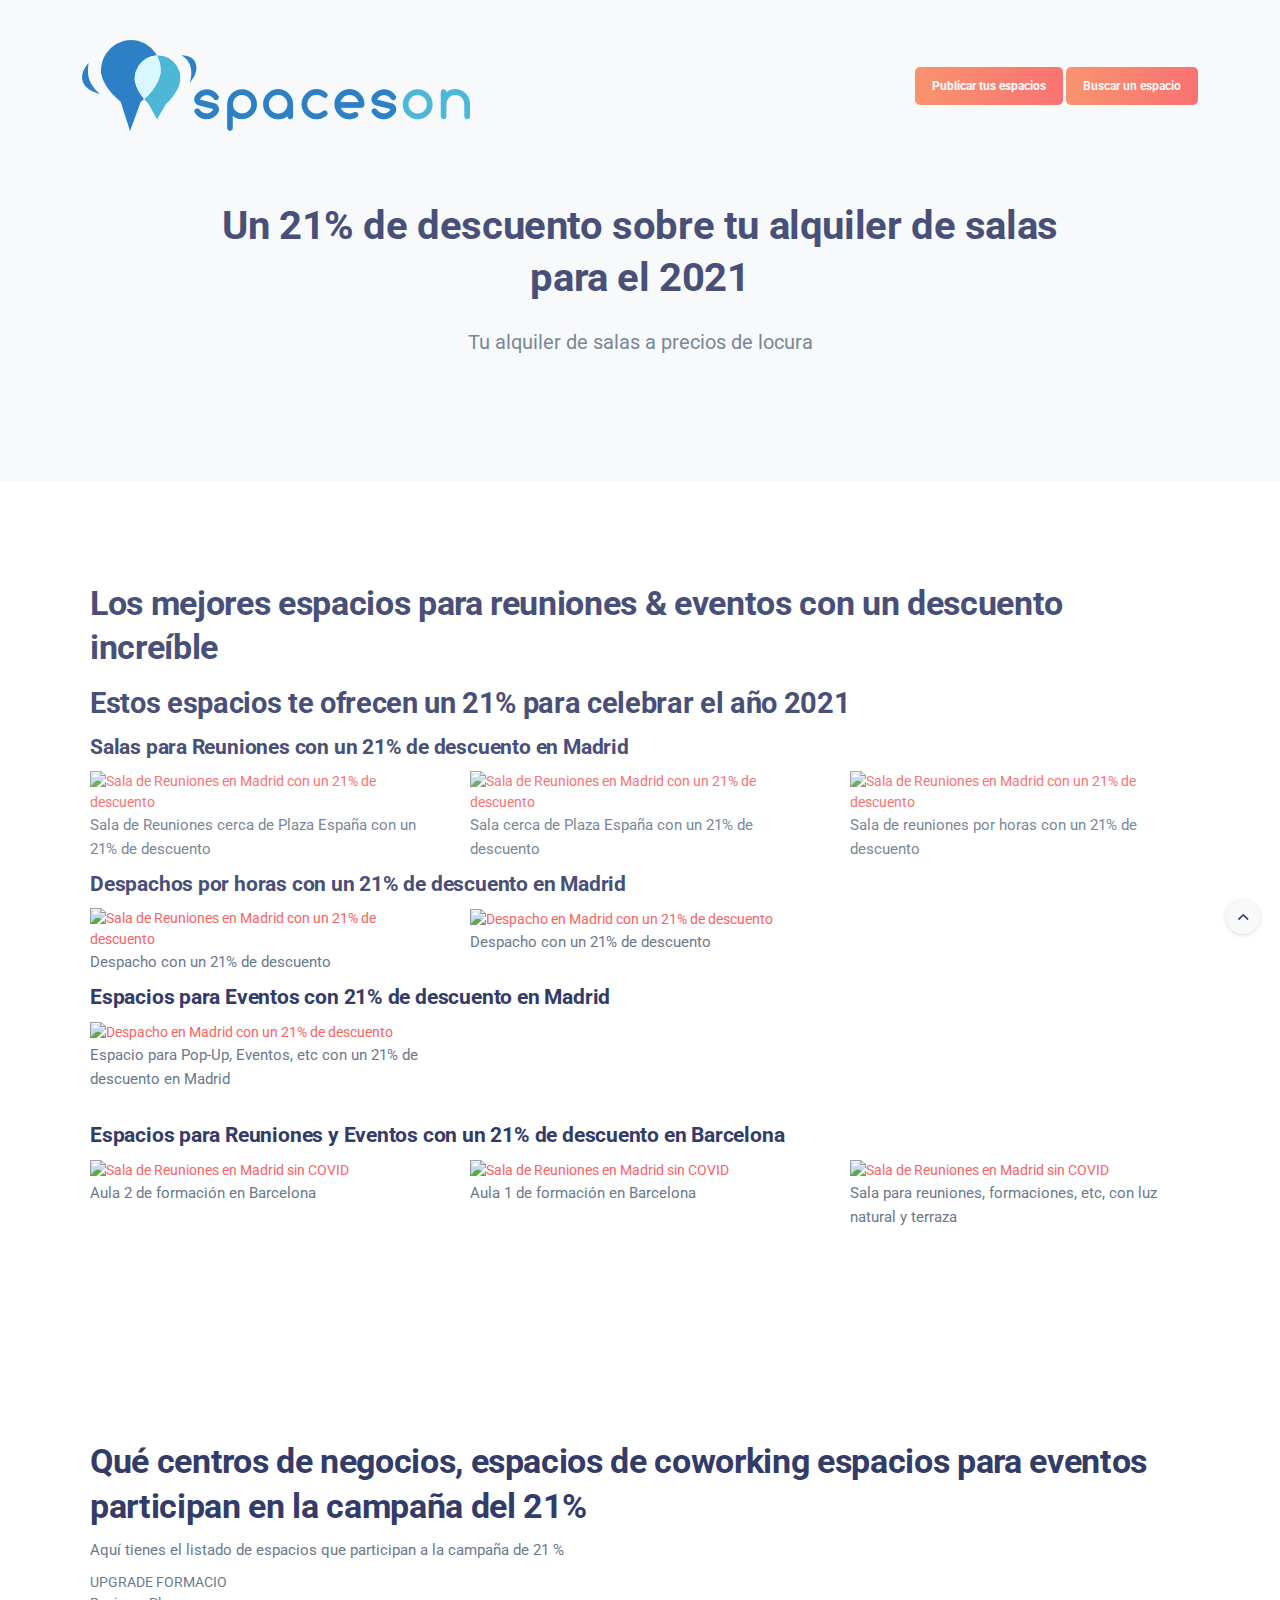
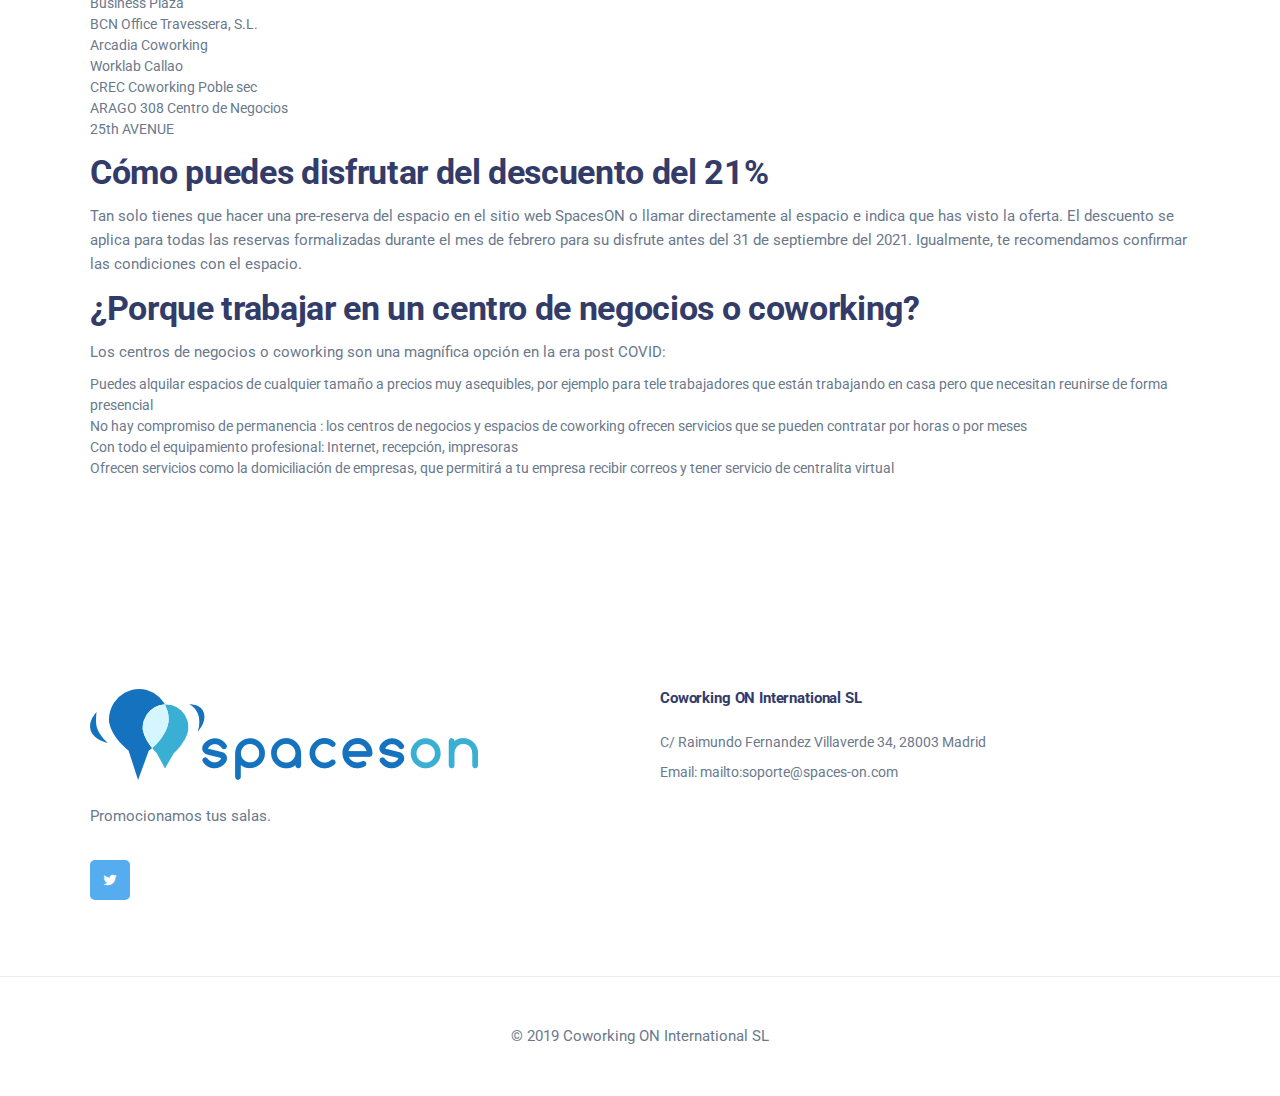
==== commit adf86e94: "Update" ====
--- a/21-descuento-2021.html
+++ b/21-descuento-2021.html
@@ -143,6 +143,18 @@
 					</a>
 					</div>					
 					</div>
+					<h5><a href="https://www.spaces-on.com/filter/nil/Madrid">Espacios para Eventos con 21% de descuento en Madrid</a></h5>
+					<div class="row">
+											<div class="col-md-4">
+											<a href="https://www.spaces-on.com/es/espacio-horas/1555-espacio-formaciones-masterclass-reuniones-presentacion-producto-rueda-de-prensa-showroom-talleres-eventos-corporativos-pop-ups-madrid">
+					<img src="https://s3-eu-west-1.amazonaws.com/spaceson/uploads/room_image/image/16305/slider_Teatro_planta_calle.jpg" alt="Despacho en Madrid con un 21% de descuento">
+					<p>
+					Espacio para Pop-Up, Eventos, etc con un 21% de descuento en Madrid
+					</p>
+					</a>
+											</div>
+					</div>
+					<br>
 					<h5><a href="https://www.spaces-on.com/filter/nil/Barcelona">Espacios para Reuniones y Eventos con un 21% de descuento en Barcelona</a></h5>
 					<div class="row">
 					<div class="col-md-4">
@@ -161,18 +173,16 @@
 					</p>
 					</a>
 					</div>
-					</div>
-					<h3><a href="https://www.spaces-on.com/filter/nil/Zaragoza">Espacios para Reuniones y Eventos sin COVID en Zaragoza</a></h3>
-					<div class="row">
-											<div class="col-md-4">
-					<a href="https://www.spaces-on.com/es/espacio-horas/1644-sala-bernat-zaragoza">
-					<img src="https://s3-eu-west-1.amazonaws.com/spaceson/uploads/room_image/image/13263/slider_Gran_V_a_5_Zaragoza__29_.jpg" alt="Sala de Reuniones en Zaragoza sin COVID">
-					<p>
-					Sala Bernat en Zaragoza
-					</p>
-					</a>
-					</div>
-					</div>
+										<div class="col-md-4">
+			<a href="https://www.spaces-on.com/es/espacio-horas/1304-sala-para-reuniones-formaciones-etc-con-luz-natural-y-terraza-barcelona">
+					<img src="https://s3-eu-west-1.amazonaws.com/spaceson/uploads/room_image/image/16894/slider_ARAGO308_SALA_ALQUILER_2.jpg" alt="Sala de Reuniones en Madrid sin COVID">
+					<p>
+					Sala para reuniones, formaciones, etc, con luz natural y terraza
+					</p>
+					</a>
+					</div>
+					</div>
+				
 								
        		</div>
         	</div>
@@ -201,7 +211,7 @@
 				 </p>
         		<h2>Cómo puedes disfrutar del descuento del 21%</h2>
         		<p>
-        		Tan solo tienes que hacer una pre reserva del espacio en el sitio web Spaceon o llamra directamente al espacio e indica que has visto la oferta.
+        		Tan solo tienes que hacer una pre-reserva del espacio en el sitio web SpacesON o llamar directamente al espacio e indica que has visto la oferta.
 El descuento se aplica para todas las reservas formalizadas durante el mes de febrero para su disfrute antes del 31 de septiembre del 2021. Igualmente, te recomendamos confirmar las condiciones con el espacio.
         		</p>
         		<h2>¿Porque trabajar en un centro de negocios o coworking?</h2>
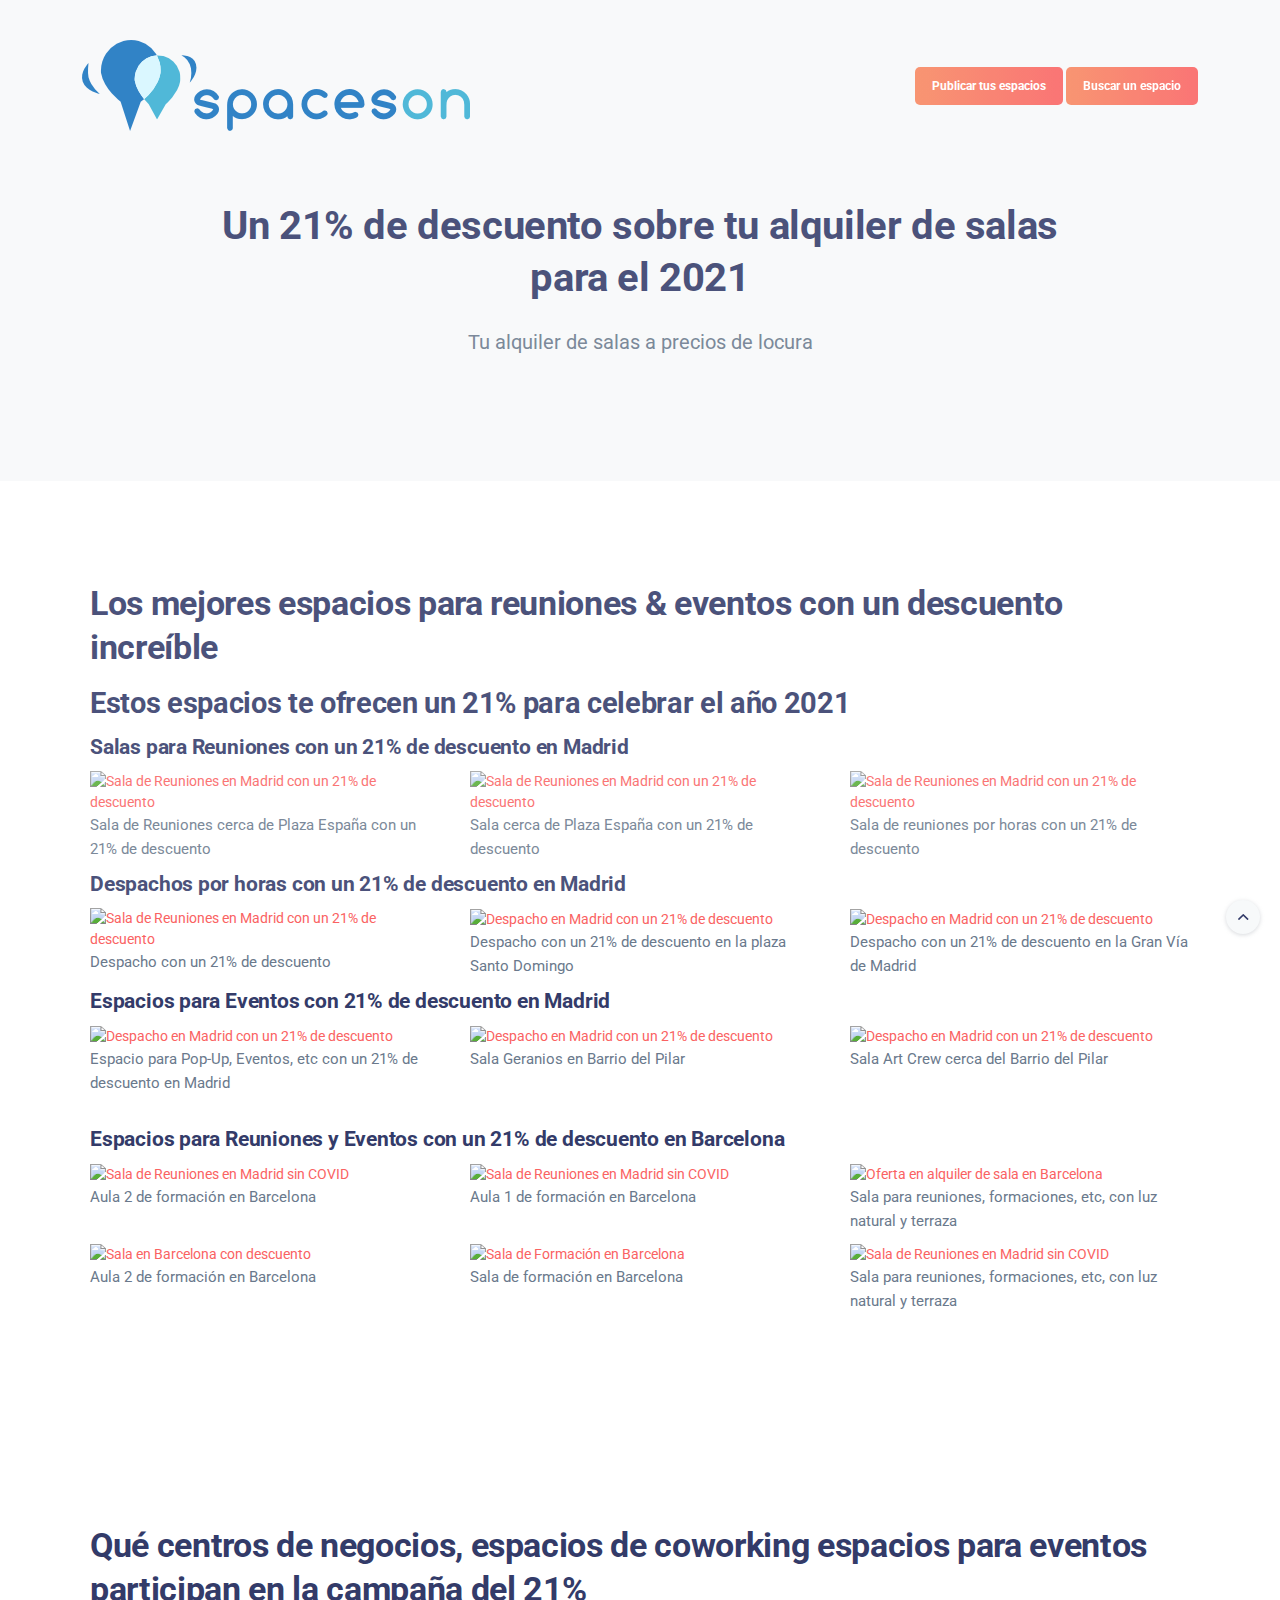
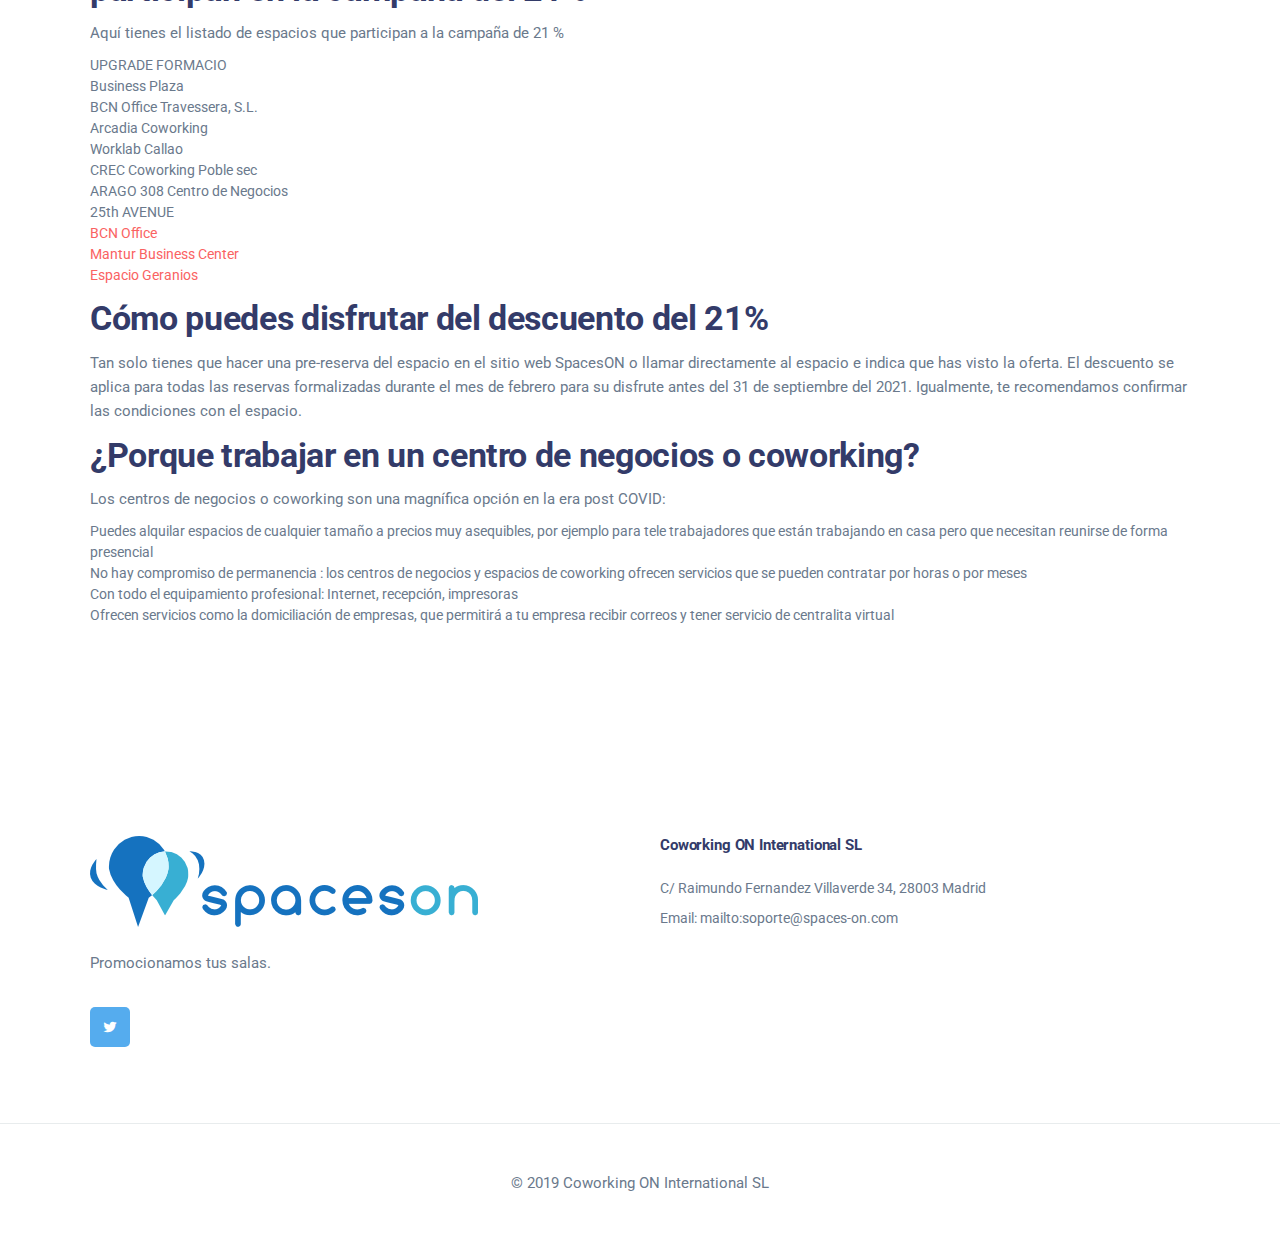
==== commit a20617f4: "Actualización 21%" ====
--- a/21-descuento-2021.html
+++ b/21-descuento-2021.html
@@ -138,7 +138,15 @@
 					<a href="https://www.spaces-on.com/es/espacio-horas/161-despacho-n-2-con-vistas-a-la-plaza-de-santo-domingo-madrid">
 					<img src="https://s3-eu-west-1.amazonaws.com/spaceson/uploads/room_image/image/14823/slider_D2-min__1_.jpg" alt="Despacho en Madrid con un 21% de descuento">
 					<p>
-					Despacho con un 21% de descuento
+					Despacho con un 21% de descuento en la plaza Santo Domingo
+					</p>
+					</a>
+					</div>
+										<div class="col-md-4">
+					<a href="https://www.spaces-on.com/rooms/1581-despacho-por-horas-esla-en-gran-via-madrid">
+					<img src="https://s3-eu-west-1.amazonaws.com/spaceson/uploads/room_image/image/17950/Imagen_Despacho_Esla.jpg" alt="Despacho en Madrid con un 21% de descuento">
+					<p>
+					Despacho con un 21% de descuento en la Gran Vía de Madrid
 					</p>
 					</a>
 					</div>					
@@ -153,6 +161,22 @@
 					</p>
 					</a>
 											</div>
+																						<div class="col-md-4">
+											<a href="https://www.spaces-on.com/rooms/3376-sala-geranios-avenida-de-asturias-plaza-de-castilla-barrio-del-pilar-madrid">
+					<img src="https://s3-eu-west-1.amazonaws.com/spaceson/uploads/room_image/image/18285/Espacio_Geranios__cabinas.jpg" alt="Despacho en Madrid con un 21% de descuento">
+					<p>
+					Sala Geranios en Barrio del Pilar
+					</p>
+					</a>
+											</div>
+																												<div class="col-md-4">
+											<a href="https://www.spaces-on.com/rooms/2276-sala-art-crew-cerca-barrio-del-pilar-madrid">
+					<img src="https://s3-eu-west-1.amazonaws.com/spaceson/uploads/room_image/image/12481/40-min-min.jpg" alt="Despacho en Madrid con un 21% de descuento">
+					<p>
+					Sala Art Crew cerca del Barrio del Pilar
+					</p>
+					</a>
+											</div>
 					</div>
 					<br>
 					<h5><a href="https://www.spaces-on.com/filter/nil/Barcelona">Espacios para Reuniones y Eventos con un 21% de descuento en Barcelona</a></h5>
@@ -175,14 +199,39 @@
 					</div>
 										<div class="col-md-4">
 			<a href="https://www.spaces-on.com/es/espacio-horas/1304-sala-para-reuniones-formaciones-etc-con-luz-natural-y-terraza-barcelona">
+					<img src="https://s3-eu-west-1.amazonaws.com/spaceson/uploads/room_image/image/16894/slider_ARAGO308_SALA_ALQUILER_2.jpg" alt="Oferta en alquiler de sala en Barcelona">
+					<p>
+					Sala para reuniones, formaciones, etc, con luz natural y terraza
+					</p>
+					</a>
+					</div>
+					</div>
+	<div class="row">
+					<div class="col-md-4">
+					<a href="spaces-on.com/rooms/901-sala-de-reuniones-d-barcelona">
+					<img src="https://s3-eu-west-1.amazonaws.com/spaceson/uploads/room_image/image/6213/D.jpg" alt="Sala en Barcelona con descuento">
+					<p>
+					Aula 2 de formación en Barcelona
+					</p>
+					</a>
+					</div>
+					<div class="col-md-4">
+			<a href="https://www.spaces-on.com/es/espacio-horas/1775-sala-de-formacion-barcelona">
+					<img src="https://s3-eu-west-1.amazonaws.com/spaceson/uploads/room_image/image/9051/slider_F.jpg" alt="Sala de Formación en Barcelona">
+					<p>
+					Sala de formación en Barcelona
+					</p>
+					</a>
+					</div>
+										<div class="col-md-4">
+			<a href="https://www.spaces-on.com/es/espacio-horas/1304-sala-para-reuniones-formaciones-etc-con-luz-natural-y-terraza-barcelona">
 					<img src="https://s3-eu-west-1.amazonaws.com/spaceson/uploads/room_image/image/16894/slider_ARAGO308_SALA_ALQUILER_2.jpg" alt="Sala de Reuniones en Madrid sin COVID">
 					<p>
 					Sala para reuniones, formaciones, etc, con luz natural y terraza
 					</p>
 					</a>
 					</div>
-					</div>
-				
+					</div>			
 								
        		</div>
         	</div>
@@ -207,6 +256,9 @@
     <li>CREC Coworking Poble sec</li>
     <li>ARAGO 308 Centro de Negocios</li>
     <li>25th AVENUE</li>
+    <li><a href="https://www.bcnoffice.com/">BCN Office</a> </li>
+    <li><a href="http://www.manturbusinesscenter.com/">Mantur Business Center</a></li>
+    <li><a href="https://www.espaciogeranios.com/">Espacio Geranios</a></li>
 </ul>
 				 </p>
         		<h2>Cómo puedes disfrutar del descuento del 21%</h2>
